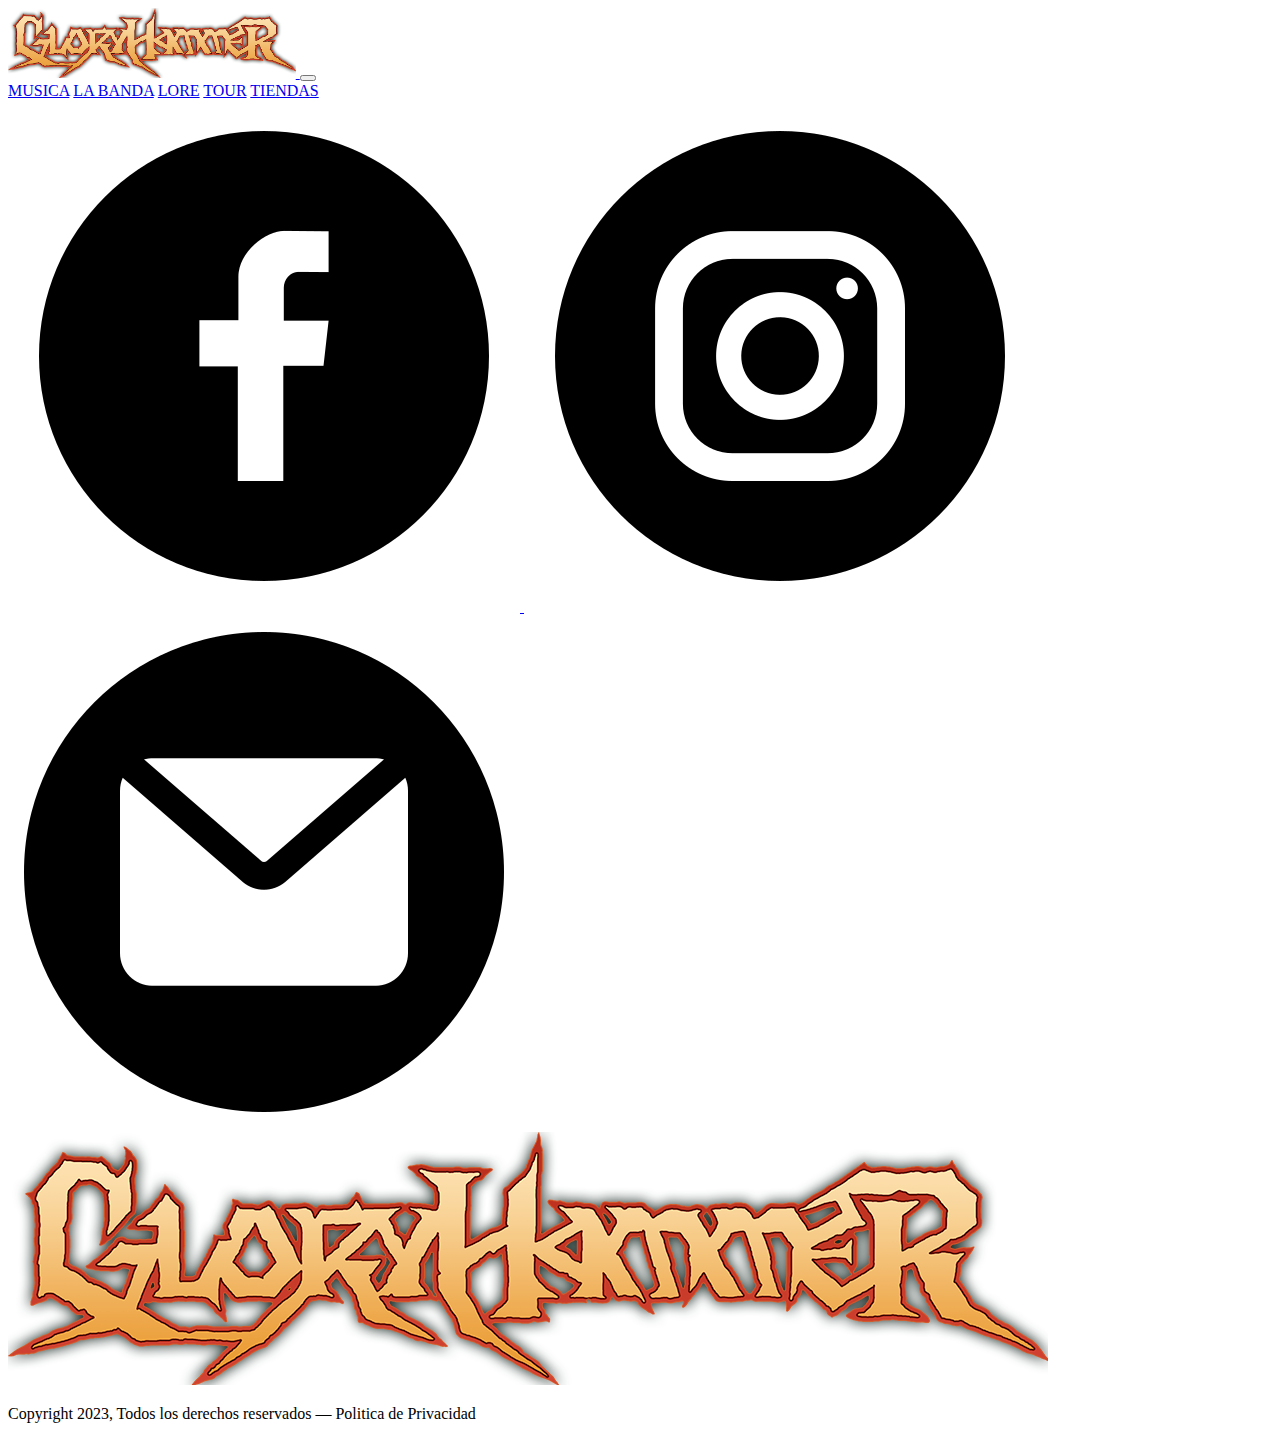
==== Index.html @ 84241aed "inicio" ====
<!DOCTYPE html>
<html lang="en">
<head>
  <meta charset="UTF-8">
  <meta name="viewport" content="width=device-width, initial-scale=1.0">
  <title>GloryhammerUnofficial Page 3</title>
  <link rel="stylesheet" href="https://fonts.googleapis.com/css?family=Bebas+Neue">
  <link href="https://cdn.jsdelivr.net/npm/bootstrap@5.2.3/dist/css/bootstrap.min.css" rel="stylesheet" integrity="sha384-rbsA2VBKQhggwzxH7pPCaAqO46MgnOM80zW1RWuH61DGLwZJEdK2Kadq2F9CUG65" crossorigin="anonymous">
  <link rel="stylesheet" href="https://fonts.googleapis.com/css?family=Audiowide">
  <link rel="stylesheet" href="style.css">
</head>
<body>
  <header class="color_gris">
    <div class="header__box"> 
     <nav class="navbar navbar-expand-lg letras_blancas">
        <div class="container-fluid">
            <a class="navbar-brand" href="#">
              <img with="425px" height="70" src="src\img\logo.png" alt="Gloryhammer Logo"/>
            </a>
            <button class="navbar-toggler" type="button" data-bs-toggle="collapse" data-bs-target="#navbarNavAltMarkup" aria-controls="navbarNavAltMarkup" aria-expanded="false" aria-label="Toggle navigation">
              <span class="navbar-toggler-icon"></span>
            </button>
          <div class="collapse navbar-collapse" id="navbarNavAltMarkup">
            <div class="navbar-nav">
              <a class="nav-link hover" href="pages/musica.html">MUSICA</a>
              <a class="nav-link disabled hover" href="#">LA BANDA</a>
              <a class="nav-link disabled hover" href="#">LORE</a>
              <a class="nav-link disabled hover" href="#">TOUR</a>
              <a class="nav-link hover" href="https://napalmrecords.com/deutsch/gloryhammer" target="_blank">TIENDAS</a>
            </div>
          </div>
        </div>
     </nav>
    </div>
  </header>
  <script src="https://cdn.jsdelivr.net/npm/bootstrap@5.2.3/dist/js/bootstrap.bundle.min.js" integrity="sha384-kenU1KFdBIe4zVF0s0G1M5b4hcpxyD9F7jL+jjXkk+Q2h455rYXK/7HAuoJl+0I4" crossorigin="anonymous"></script>
  



  <footer class="color_gris">
    <div class="container-fluid text-center">
      <div class="row">
        <div class="col-sm-12 col-md-3">
          <div class="redes">
            <a href="https://www.facebook.com/gloryhammer" target="_blank">
            <img class="redes_icono" src="src/img/facebook .png" alt="página de facebook">   
            </a>
            <a href="https://www.instagram.com/gloryhammerofficial/" target="_blank">
                <img class="redes_icono" src="src/img/instagram.png" alt="página de instagram">
            </a>
            <a href="mailto:BAND@GLORYHAMMER.COM" target="_blank">
                <img class="redes_icono" src="src/img/email.png" alt="Correo electrónico">
            </a>
          </div>
        </div>
        <div class="col-sm-12 col-md-6 ">
          <div class="foot2 letras_blancas">
            <img class="imagen_footer img-fluid" src="src\img\logo.png" alt="logoFooter">
            <div>
                <p>Copyright 2023, Todos los derechos reservados   —   Politica de Privacidad</p>
            </div>
          </div>
        </div>
      </div>
    </div>
  </footer>
</body>
</html>
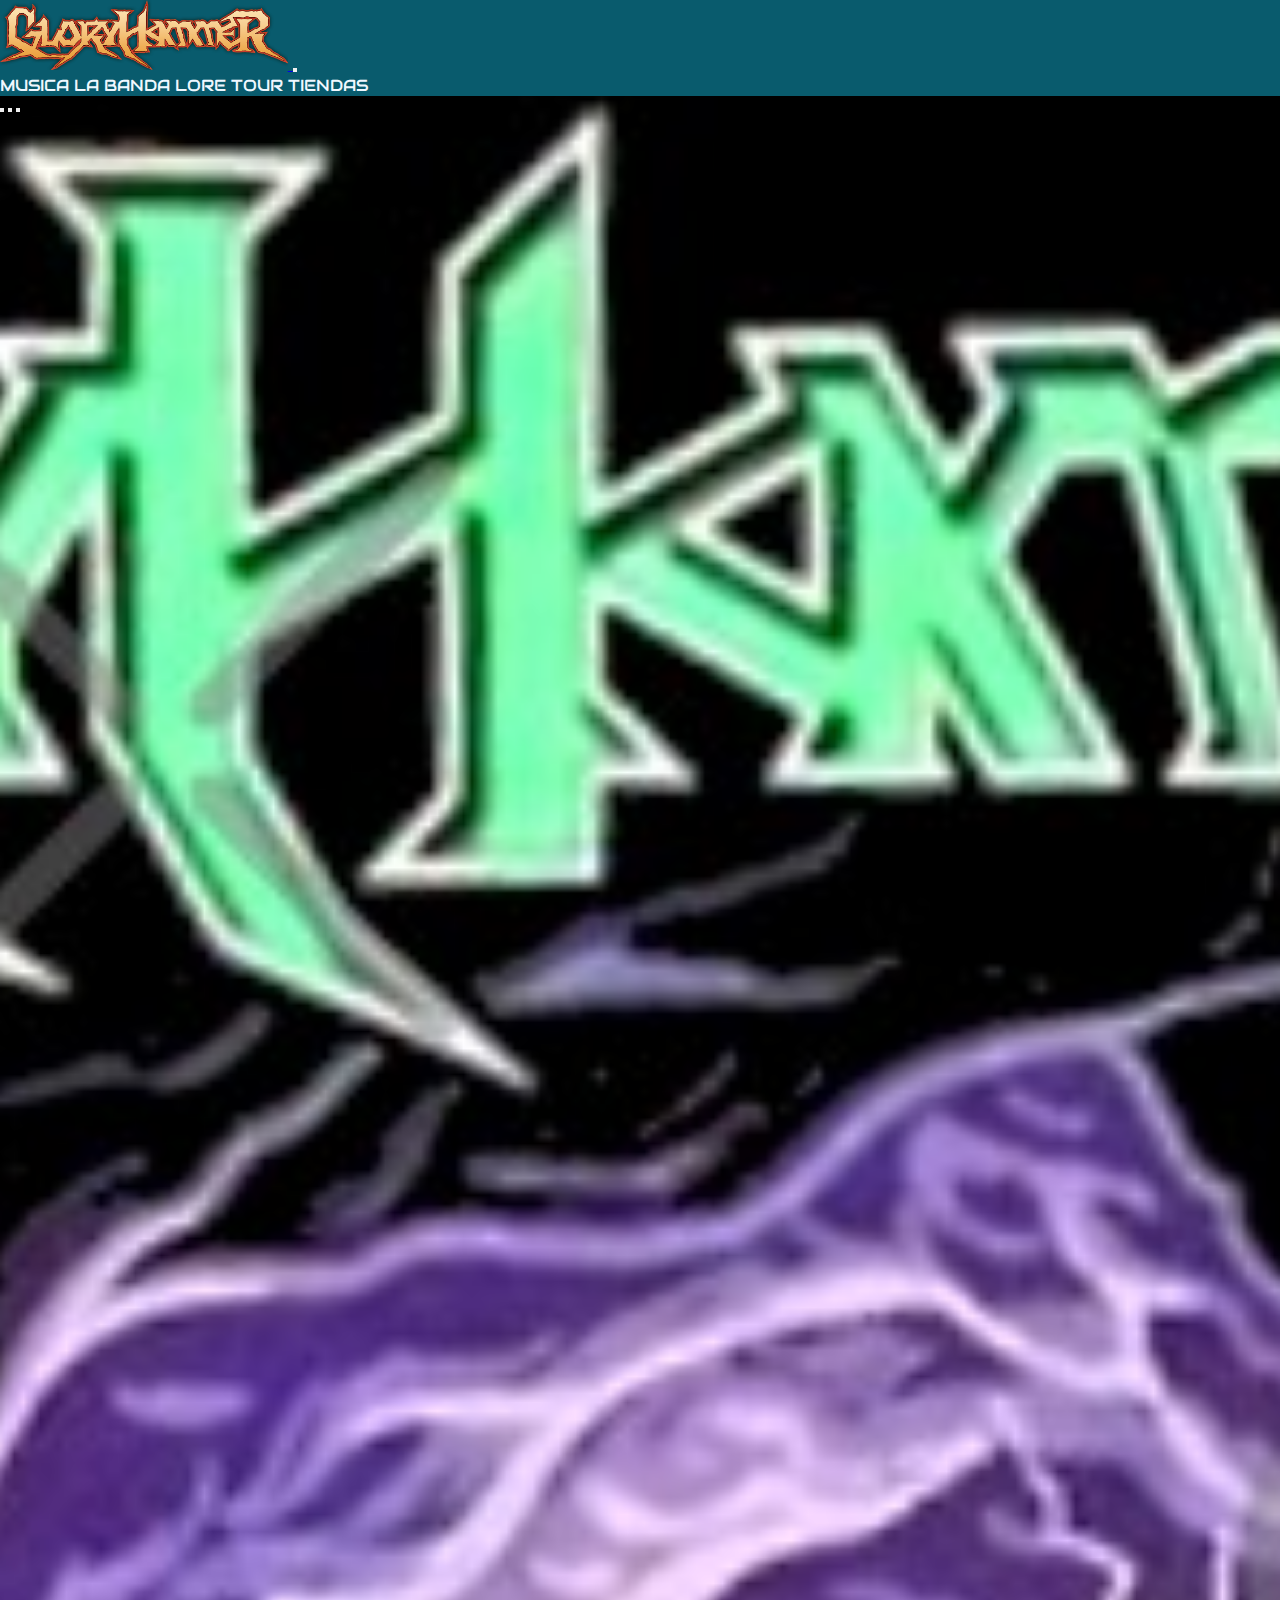
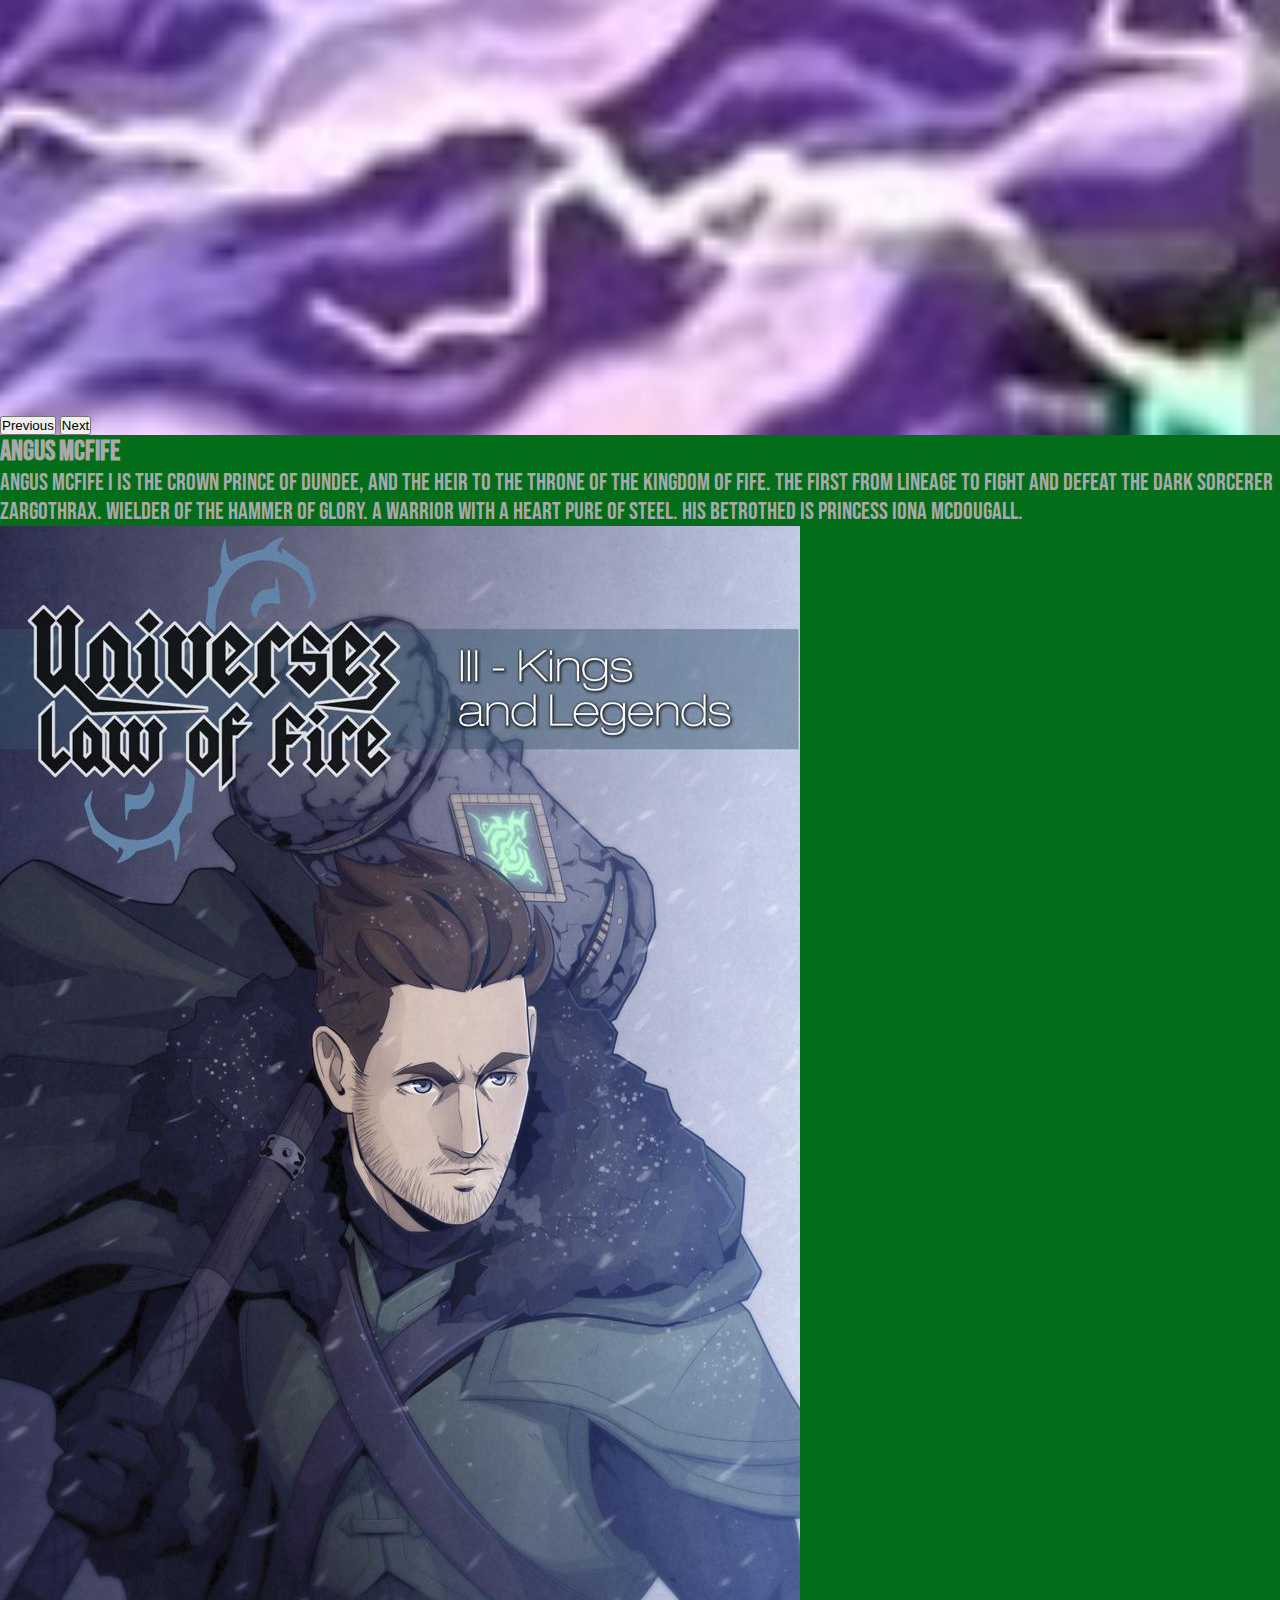
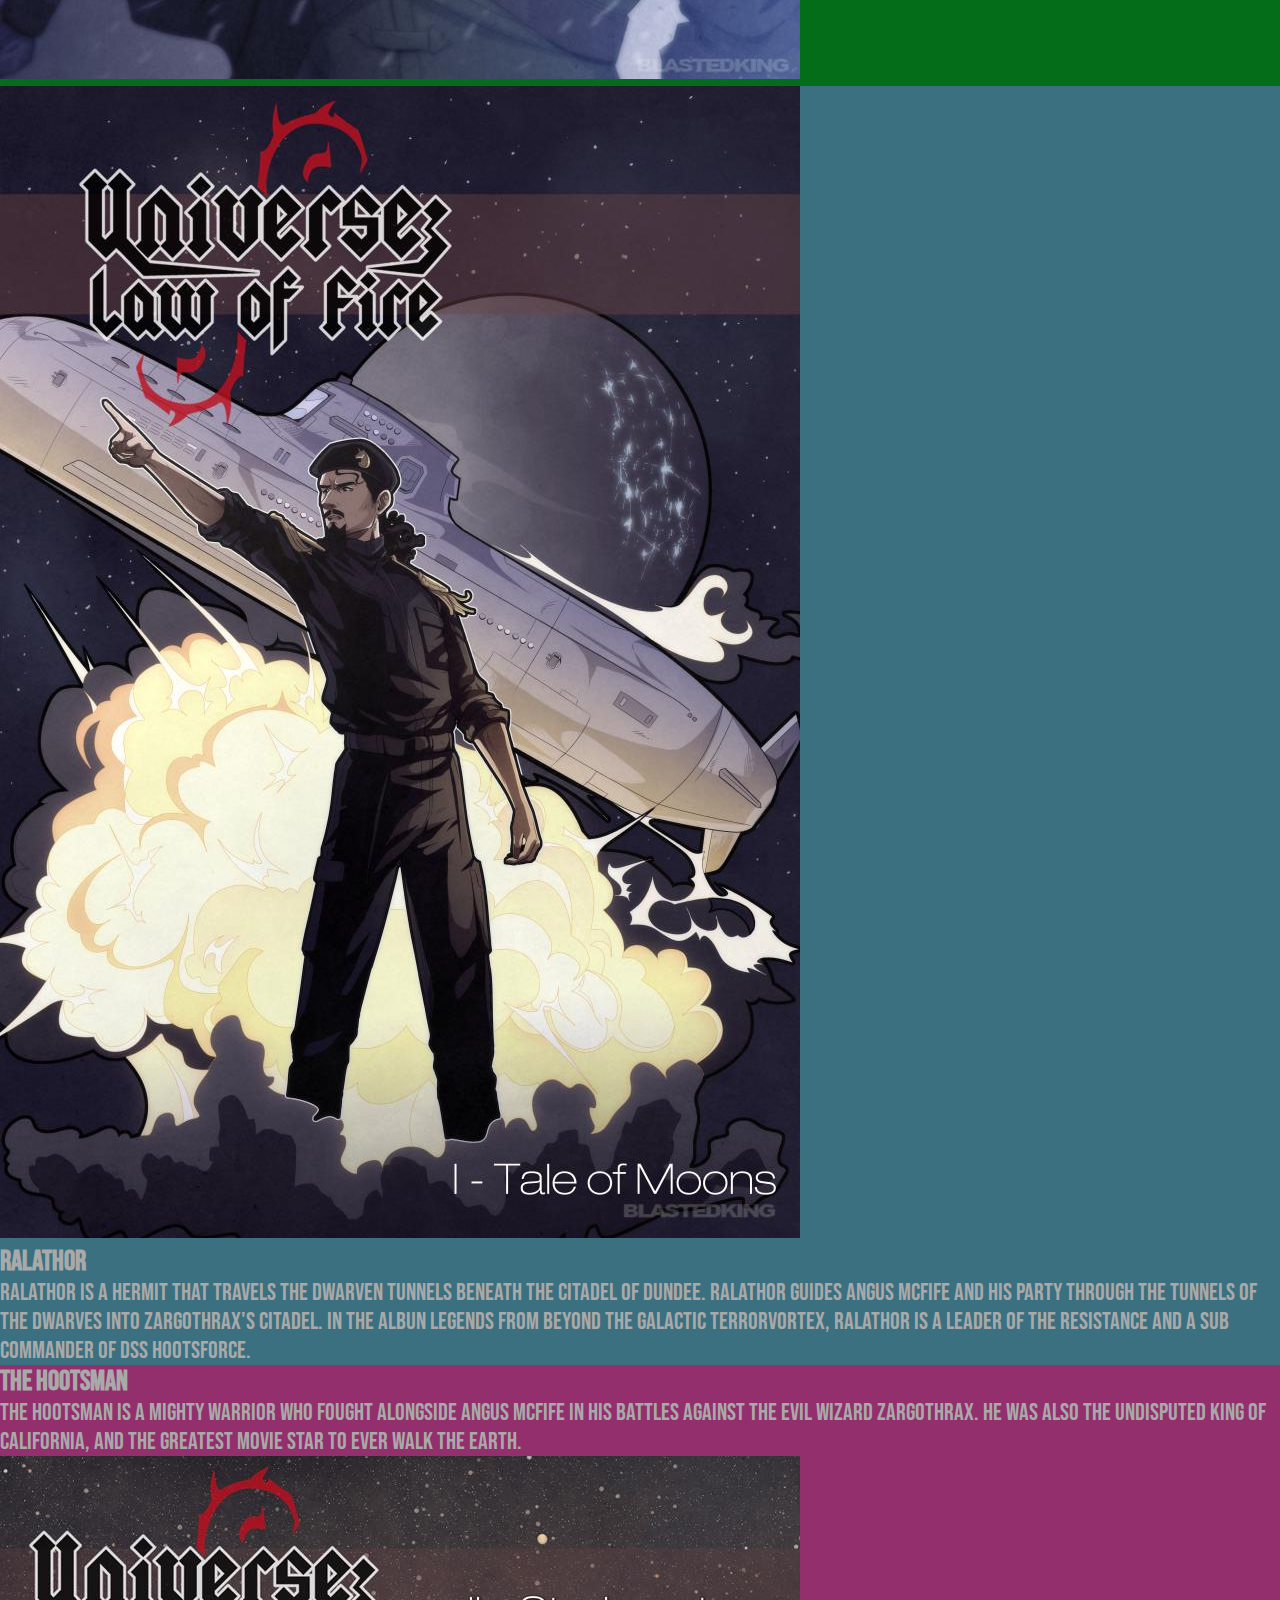
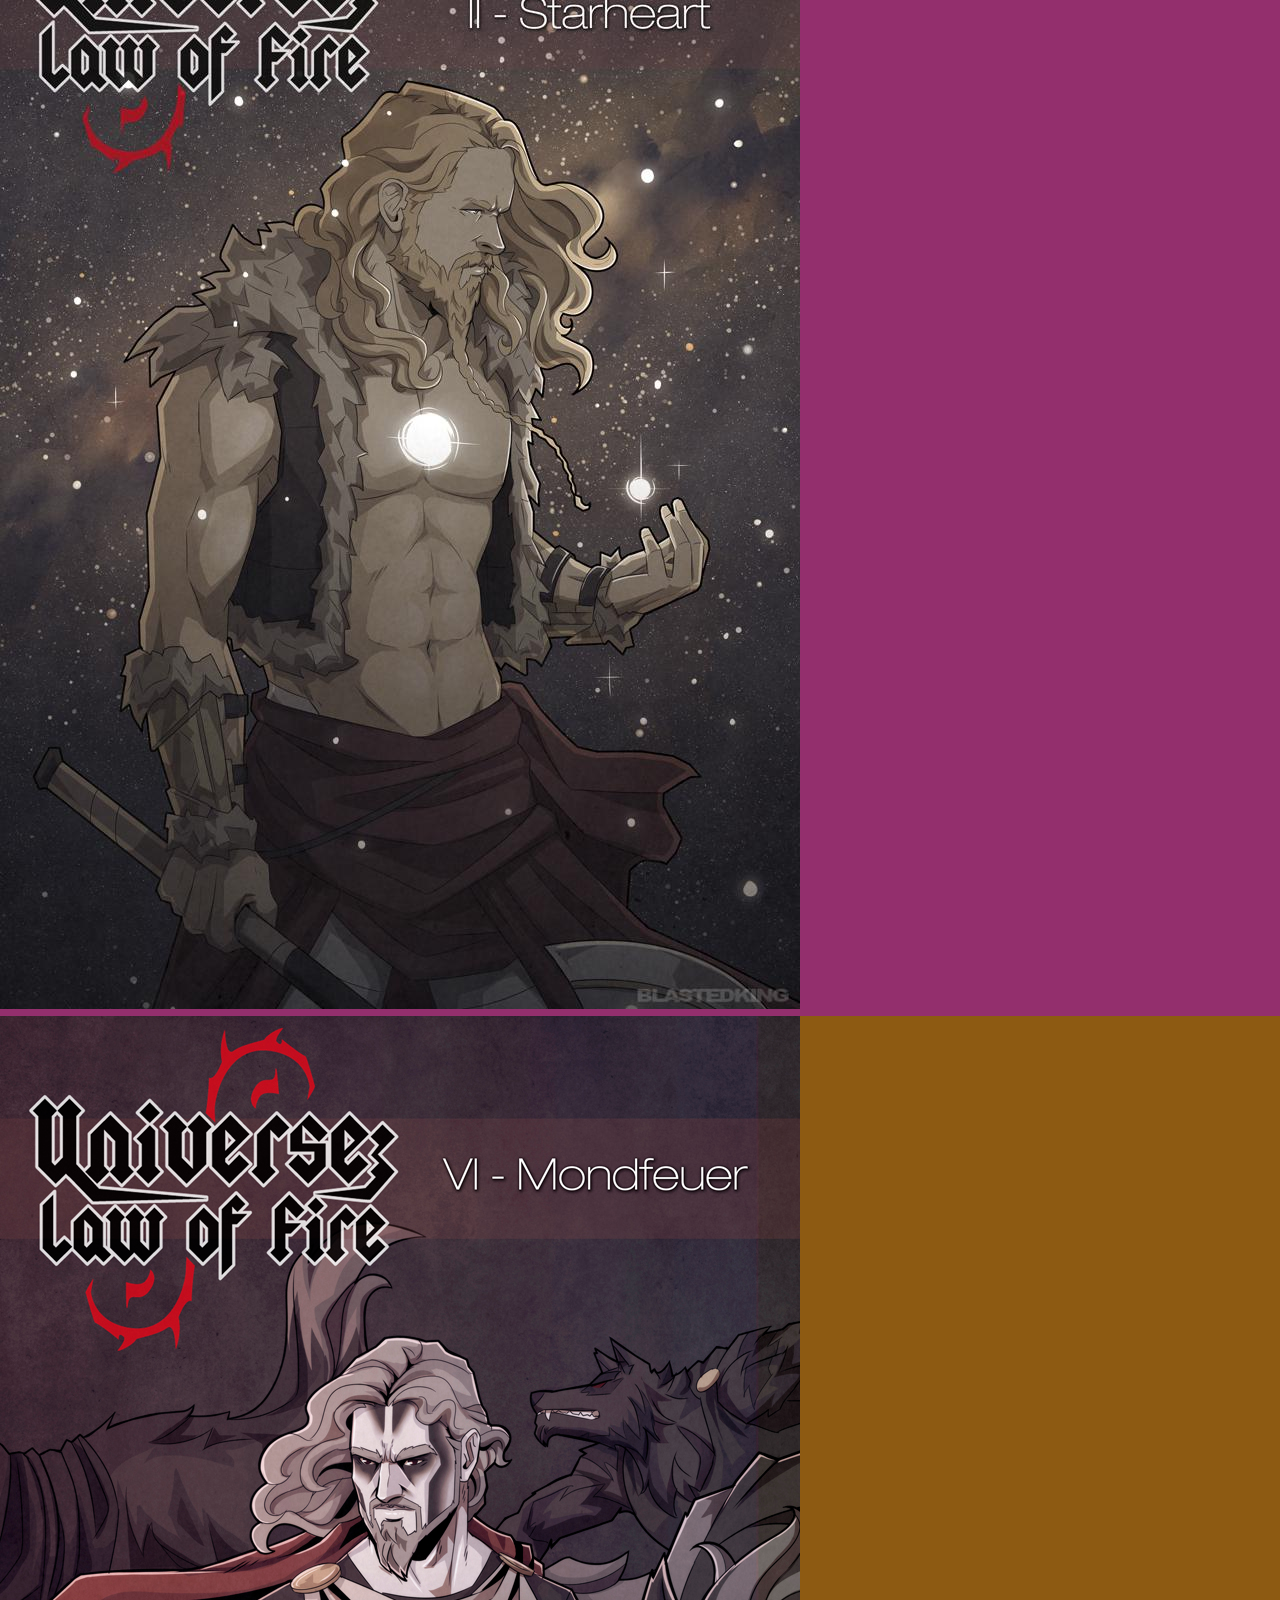
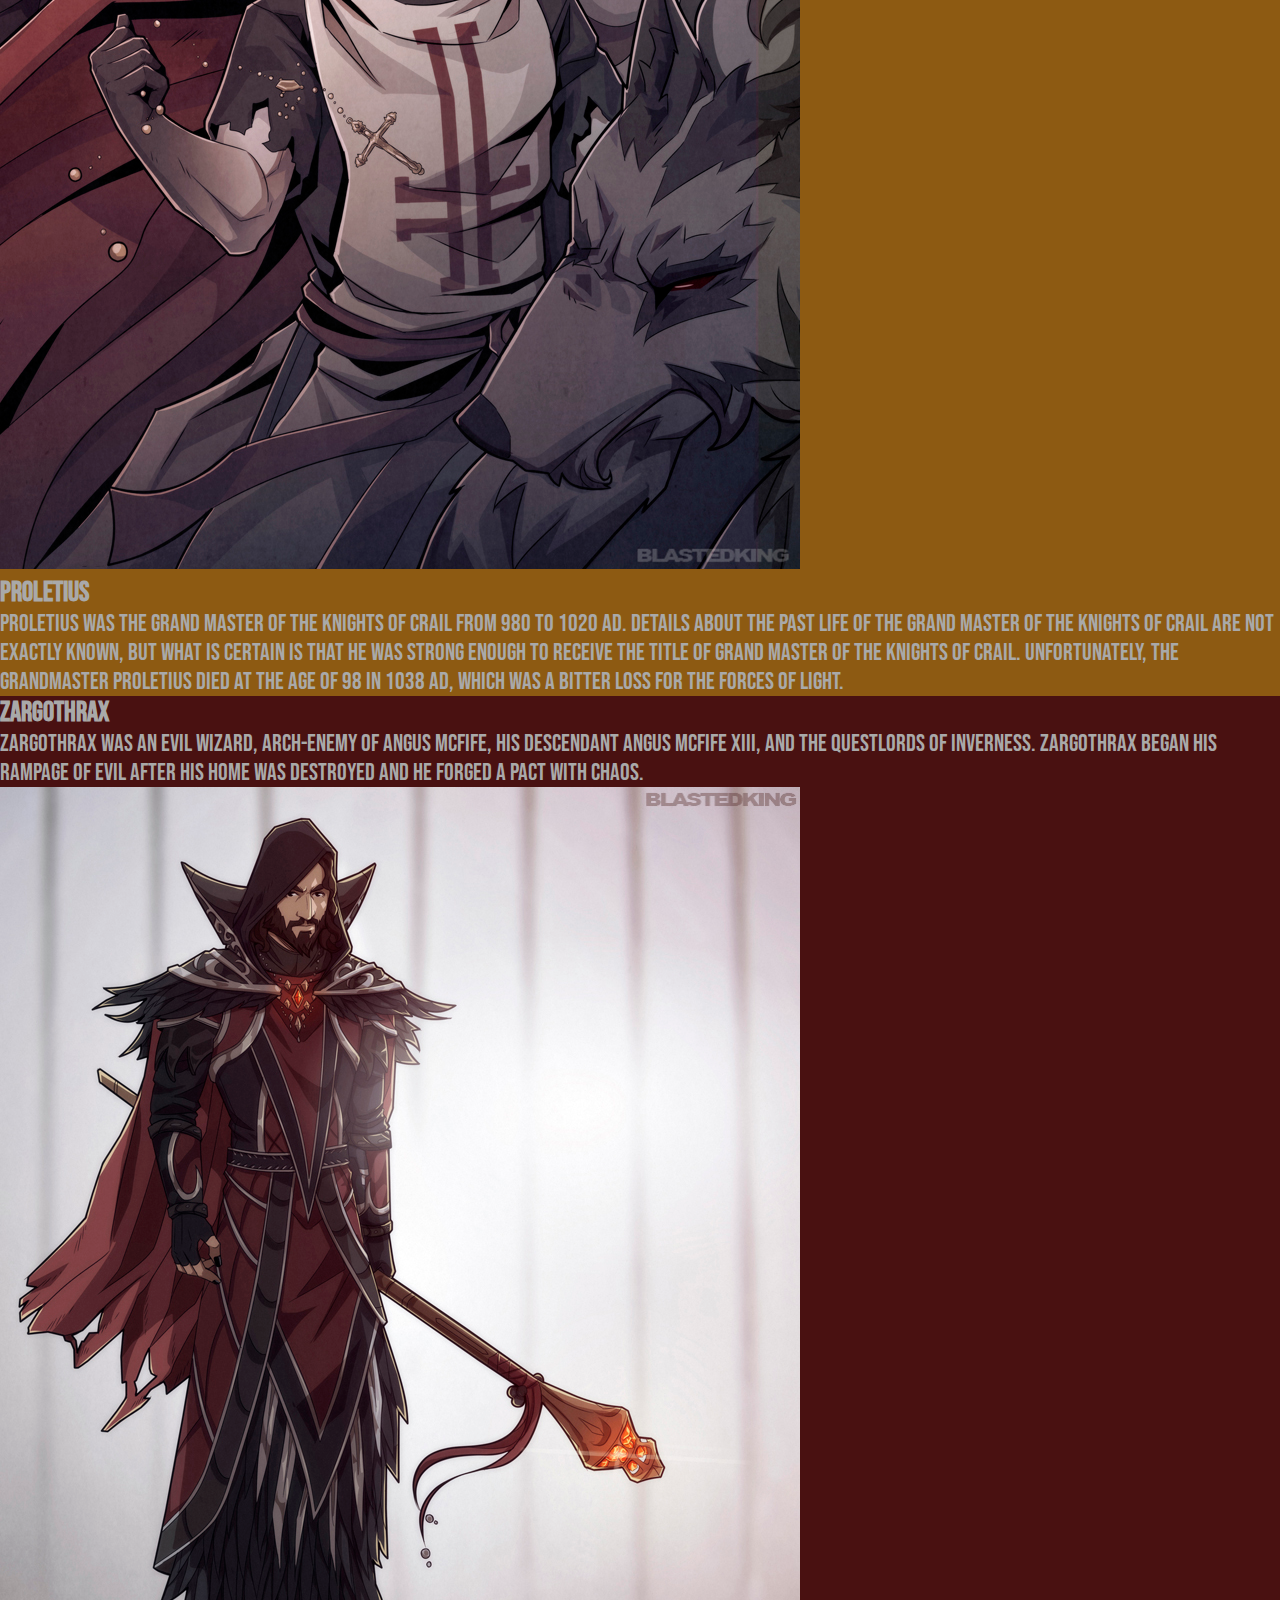
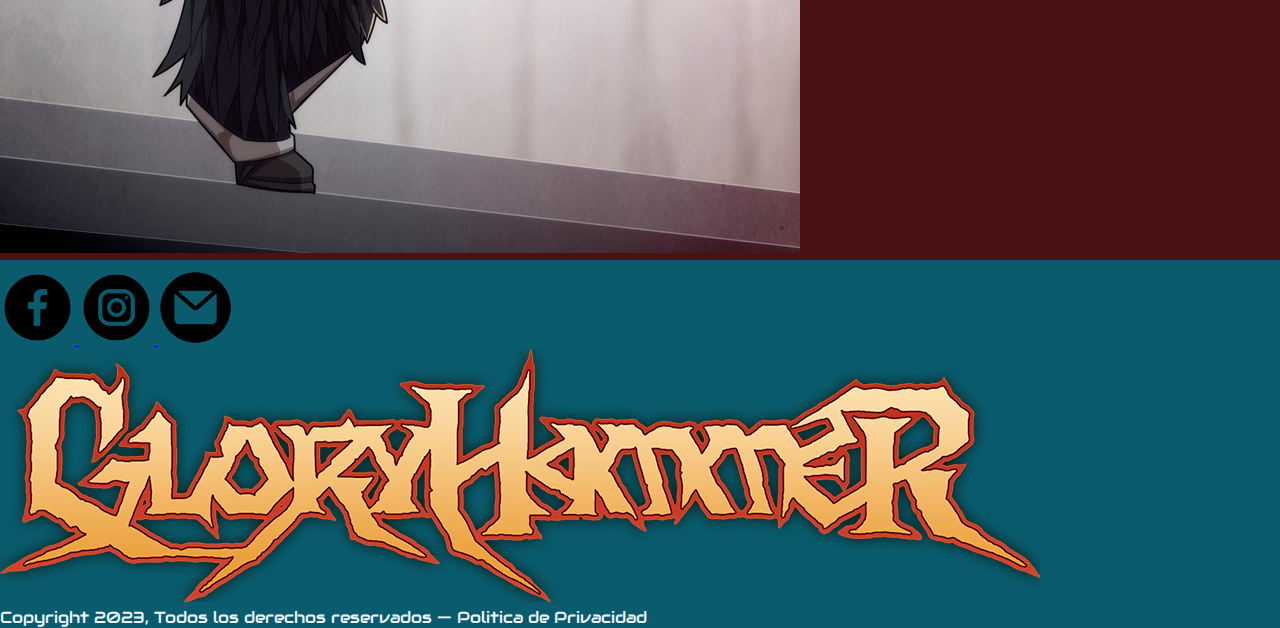
==== commit bd827932: "index finalizado" ====
--- a/Index.html
+++ b/Index.html
@@ -3,13 +3,14 @@
 <head>
   <meta charset="UTF-8">
   <meta name="viewport" content="width=device-width, initial-scale=1.0">
+  <link rel="shortcut icon" href="./src/img/favicon.png" type="image/x-icon">
   <title>GloryhammerUnofficial Page 3</title>
   <link rel="stylesheet" href="https://fonts.googleapis.com/css?family=Bebas+Neue">
   <link href="https://cdn.jsdelivr.net/npm/bootstrap@5.2.3/dist/css/bootstrap.min.css" rel="stylesheet" integrity="sha384-rbsA2VBKQhggwzxH7pPCaAqO46MgnOM80zW1RWuH61DGLwZJEdK2Kadq2F9CUG65" crossorigin="anonymous">
   <link rel="stylesheet" href="https://fonts.googleapis.com/css?family=Audiowide">
-  <link rel="stylesheet" href="style.css">
+  <link rel="stylesheet" href="./style.css">
 </head>
-<body>
+<body class="index__bg">
   <header class="color_gris">
     <div class="header__box"> 
      <nav class="navbar navbar-expand-lg letras_blancas">
@@ -36,6 +37,136 @@
   <script src="https://cdn.jsdelivr.net/npm/bootstrap@5.2.3/dist/js/bootstrap.bundle.min.js" integrity="sha384-kenU1KFdBIe4zVF0s0G1M5b4hcpxyD9F7jL+jjXkk+Q2h455rYXK/7HAuoJl+0I4" crossorigin="anonymous"></script>
   
 
+  <div class="container text-center">
+    <div class="row">
+      <div class="col">
+        <div id="carouselExampleIndicators" class="carousel slide h-100" data-bs-ride="false">
+          <div class="carousel-indicators">
+            <button type="button" data-bs-target="#carouselExampleIndicators" data-bs-slide-to="0" class="active" aria-current="true" aria-label="Slide 1"></button>
+            <button type="button" data-bs-target="#carouselExampleIndicators" data-bs-slide-to="1" aria-label="Slide 2"></button>
+            <button type="button" data-bs-target="#carouselExampleIndicators" data-bs-slide-to="2" aria-label="Slide 3"></button>
+          </div>
+          <div class="carousel-inner">
+            <div class="carousel-item active">
+              <div class="ratio ratio-16x9">
+                <iframe width="1120" height="630" src="https://www.youtube.com/embed/-O5TxWQkfr0?start=6" title="YouTube video player" frameborder="0" allow="accelerometer; autoplay; clipboard-write; encrypted-media; gyroscope; picture-in-picture; web-share" allowfullscreen></iframe> 
+              </div>
+            </div>
+            <div class="carousel-item">
+              <div class="ratio ratio-16x9">
+                <iframe width="1120" height="630" src="https://www.youtube.com/embed/BkUAzcja74Y?start=6" title="YouTube video player" frameborder="0" allow="accelerometer; autoplay; clipboard-write; encrypted-media; gyroscope; picture-in-picture; web-share" allowfullscreen></iframe>
+              </div>
+            </div>
+            <div class="carousel-item">
+              <div class="ratio ratio-16x9">
+                <iframe width="1120" height="630" src="https://www.youtube.com/embed/VTW30Q4B3Go?start=6" title="YouTube video player" frameborder="0" allow="accelerometer; autoplay; clipboard-write; encrypted-media; gyroscope; picture-in-picture; web-share" allowfullscreen></iframe>
+              </div>
+            </div>
+          </div>
+          <button class="carousel-control-prev" type="button" data-bs-target="#carouselExampleIndicators" data-bs-slide="prev">
+            <span class="carousel-control-prev-icon" aria-hidden="true"></span>
+            <span class="visually-hidden">Previous</span>
+          </button>
+          <button class="carousel-control-next" type="button" data-bs-target="#carouselExampleIndicators" data-bs-slide="next">
+            <span class="carousel-control-next-icon" aria-hidden="true"></span>
+            <span class="visually-hidden">Next</span>
+          </button>
+        </div>
+      </div>
+    </div>
+  </div>
+
+
+  <div class="container text-center mt-2 mb-2 descripciones">
+    <!-- angus -->
+    <div class="row pj__angus p-3">
+      <div class="col">
+        <h3>
+          Angus McFife
+        </h3>
+        <p>
+          Angus McFife I is the Crown Prince of Dundee,
+          and the heir to the throne of the Kingdom of Fife.
+          The first from lineage to fight and defeat the dark sorcerer Zargothrax.
+          Wielder of the Hammer of Glory. A warrior with a heart pure of steel.
+          His betrothed is princess Iona McDougall.
+        </p>
+      </div>
+      <div class="col-sm-12 col-lg-6 ">
+        <img class="w-50 h-100 p-3" src="src\img\agnus.jpg" alt="agnus mcfife">
+      </div>
+    </div>
+    <!-- ralathor -->
+    <div class="row pj__ralathor p-3 ">
+      <div class="col-sm-12 col-lg-6">
+        <img class="w-50 h-100 p-3" src="src\img\ralathor.jpg" alt="Ralathor">
+      </div>
+      <div class="col">
+        <h3>
+          Ralathor
+        </h3>
+        <p>
+            Ralathor is a hermit that travels the dwarven tunnels beneath the Citadel of Dundee.
+            Ralathor guides Angus McFife and his party through the tunnels of 
+            the Dwarves into Zargothrax's Citadel. In the albun Legends from Beyond the Galactic Terrorvortex, 
+            Ralathor is a leader of the resistance and a Sub Commander of DSS Hootsforce.
+        </p>
+      </div>
+    </div>
+    <!-- hootsman -->
+    <div class="row pj__hootsman p-3">
+      <div class="col ">
+        <h3>
+          The Hootsman
+        </h3>
+        <p>
+          The Hootsman is a mighty warrior who fought alongside Angus McFife
+          in his battles against the evil wizard Zargothrax.
+          He was also the undisputed King of California, 
+          and the greatest movie star to ever walk the Earth.
+        </p>
+      </div>
+      <div class="col-sm-12 col-lg-6">
+        <img class="w-50 h-100 p-3" src="src\img\hootsman.jpg" alt="holywood hootman">
+      </div>
+    </div>
+    <!-- proletius -->
+    <div class="row pj__proletius p-3 ">
+      <div class="col-sm-12 col-lg-6">
+        <img class="w-50 h-100 p-3" src="src\img\proletius.jpg" alt="Proletius">
+      </div>
+      <div class="col">
+        <h3>
+          Proletius
+        </h3>
+          <p>
+            Proletius was the Grand Master of the Knights of Crail from 980 to 1020 AD.
+            Details about the past life of the Grand master of the knights of Crail are not exactly known,
+            but what is certain is that he was strong enough to receive the title of Grand master of the
+            Knights of Crail. Unfortunately, the grandmaster Proletius died at the age of 98 in 1038 AD,
+            which was a bitter loss for the forces of light.
+          </p>
+      </div>
+    </div>
+    <!-- zargothrax -->
+    <div class="row pj__zargothrax p-3">
+      <div class="col ">
+        <h3>
+          Zargothrax
+        </h3>
+        <p>
+          Zargothrax was an Evil wizard, arch-enemy of Angus Mcfife,
+          his descendant Angus Mcfife XIII, and the Questlords of Inverness.
+          Zargothrax began his rampage of evil after his home
+          was destroyed and he forged a pact with chaos.
+        </p>
+      </div>
+      <div class="col-sm-12 col-lg-6 p-3">
+        <img class="w-50 h-100" src="src\img\zargothrax.jpg" alt="holywood hootman">
+      </div>
+    </div>
+    
+  </div>
 
 
   <footer class="color_gris">
--- a/style.css
+++ b/style.css
@@ -0,0 +1,62 @@
+.pj__angus {
+  background-color: #036D19;
+}
+
+.pj__ralathor {
+  background-color: #3B7080;
+}
+
+.pj__hootsman {
+  background-color: #932F6D;
+}
+
+.pj__proletius {
+  background-color: #8d5a12;
+}
+
+.pj__zargothrax {
+  background-color: #491111;
+}
+
+* {
+  padding: 0;
+  margin: 0;
+}
+
+.index__bg {
+  background-image: url("./src/img/background__index.jpg");
+  background-repeat: no-repeat;
+  background-position: center;
+  background-size: cover;
+}
+
+.nav-link {
+  text-decoration: none;
+  color: #f0f8ff;
+}
+.nav-link:hover {
+  background-color: #f0f8ff;
+  color: #000000;
+}
+
+.color_gris {
+  background-color: #095b6d;
+}
+
+.letras_blancas {
+  font-family: "Audiowide", Arial;
+  color: #f0f8ff;
+}
+
+.descripciones {
+  font-family: "Bebas Neue", Arial;
+  font-size: x-large;
+  place-items: center;
+  color: darkgrey;
+}
+
+.redes_icono {
+  width: 75px;
+  height: 75px;
+  margin-top: 10px;
+}/*# sourceMappingURL=style.css.map */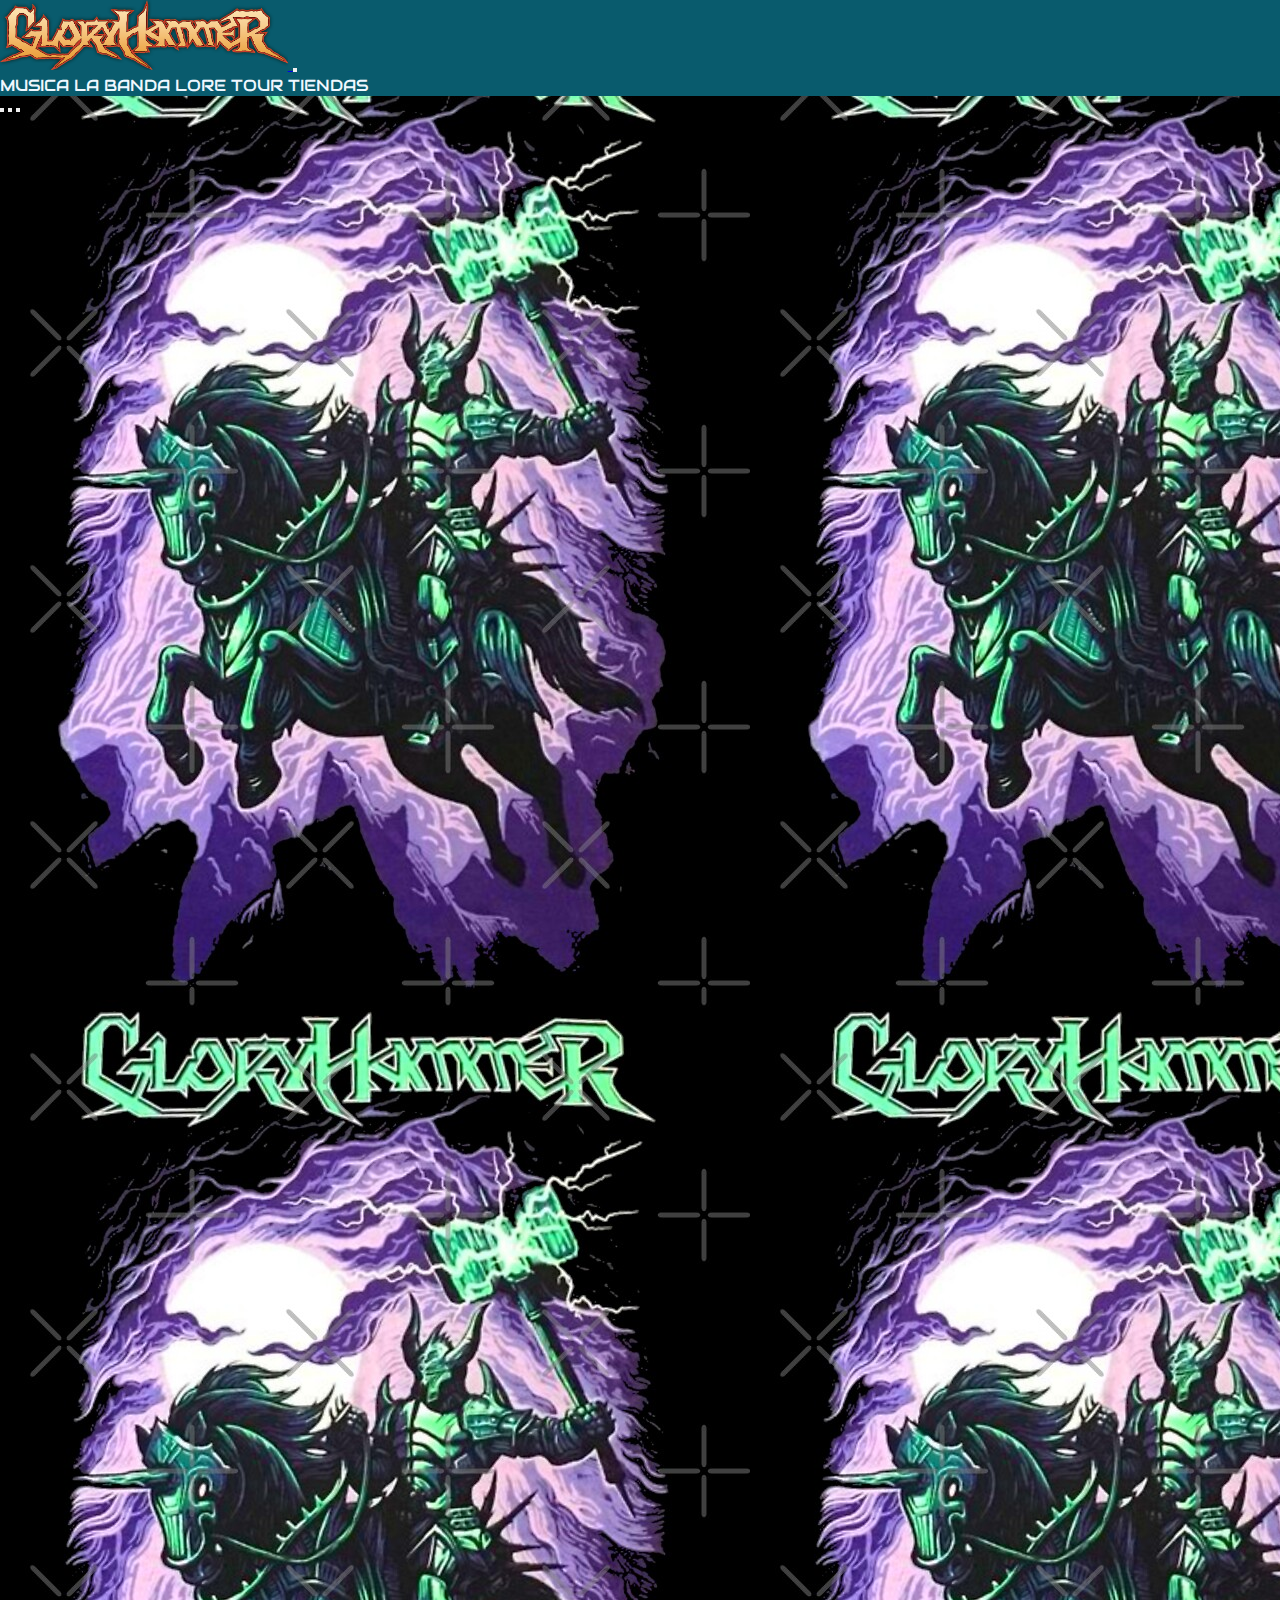
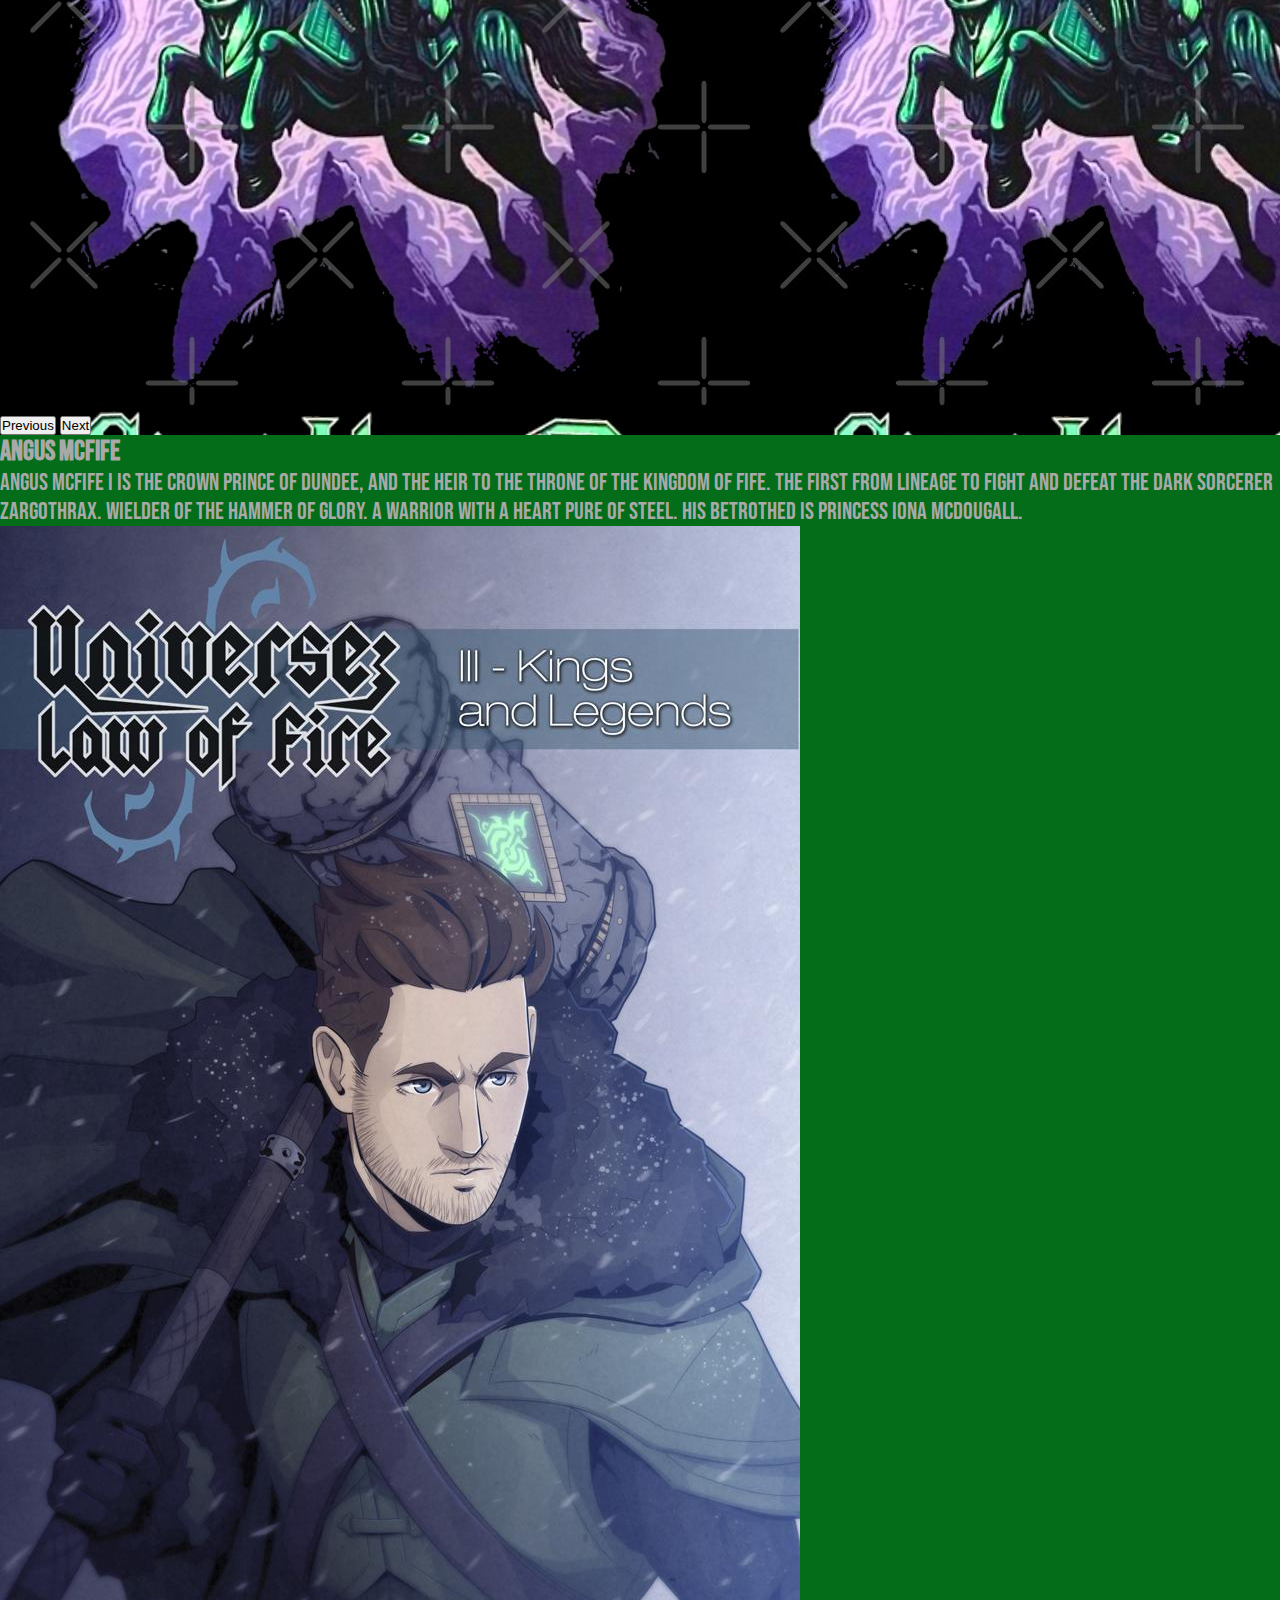
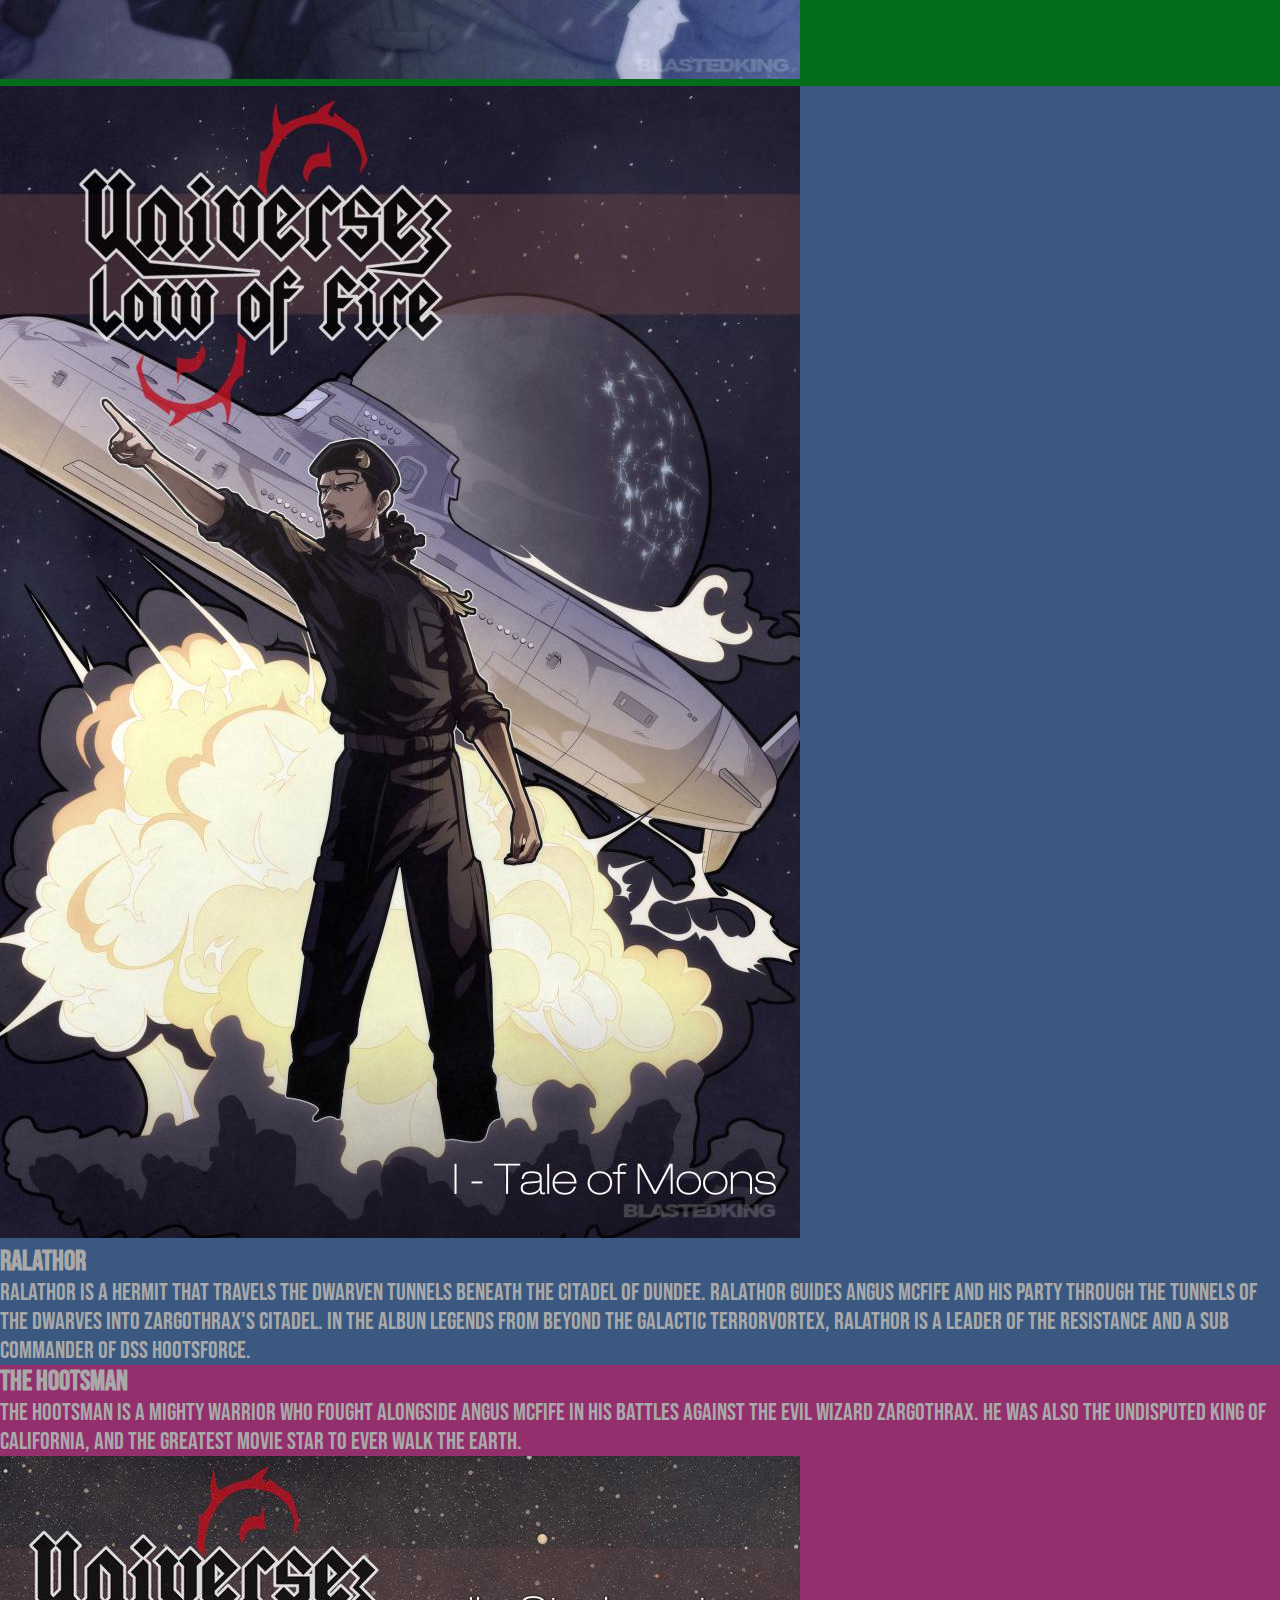
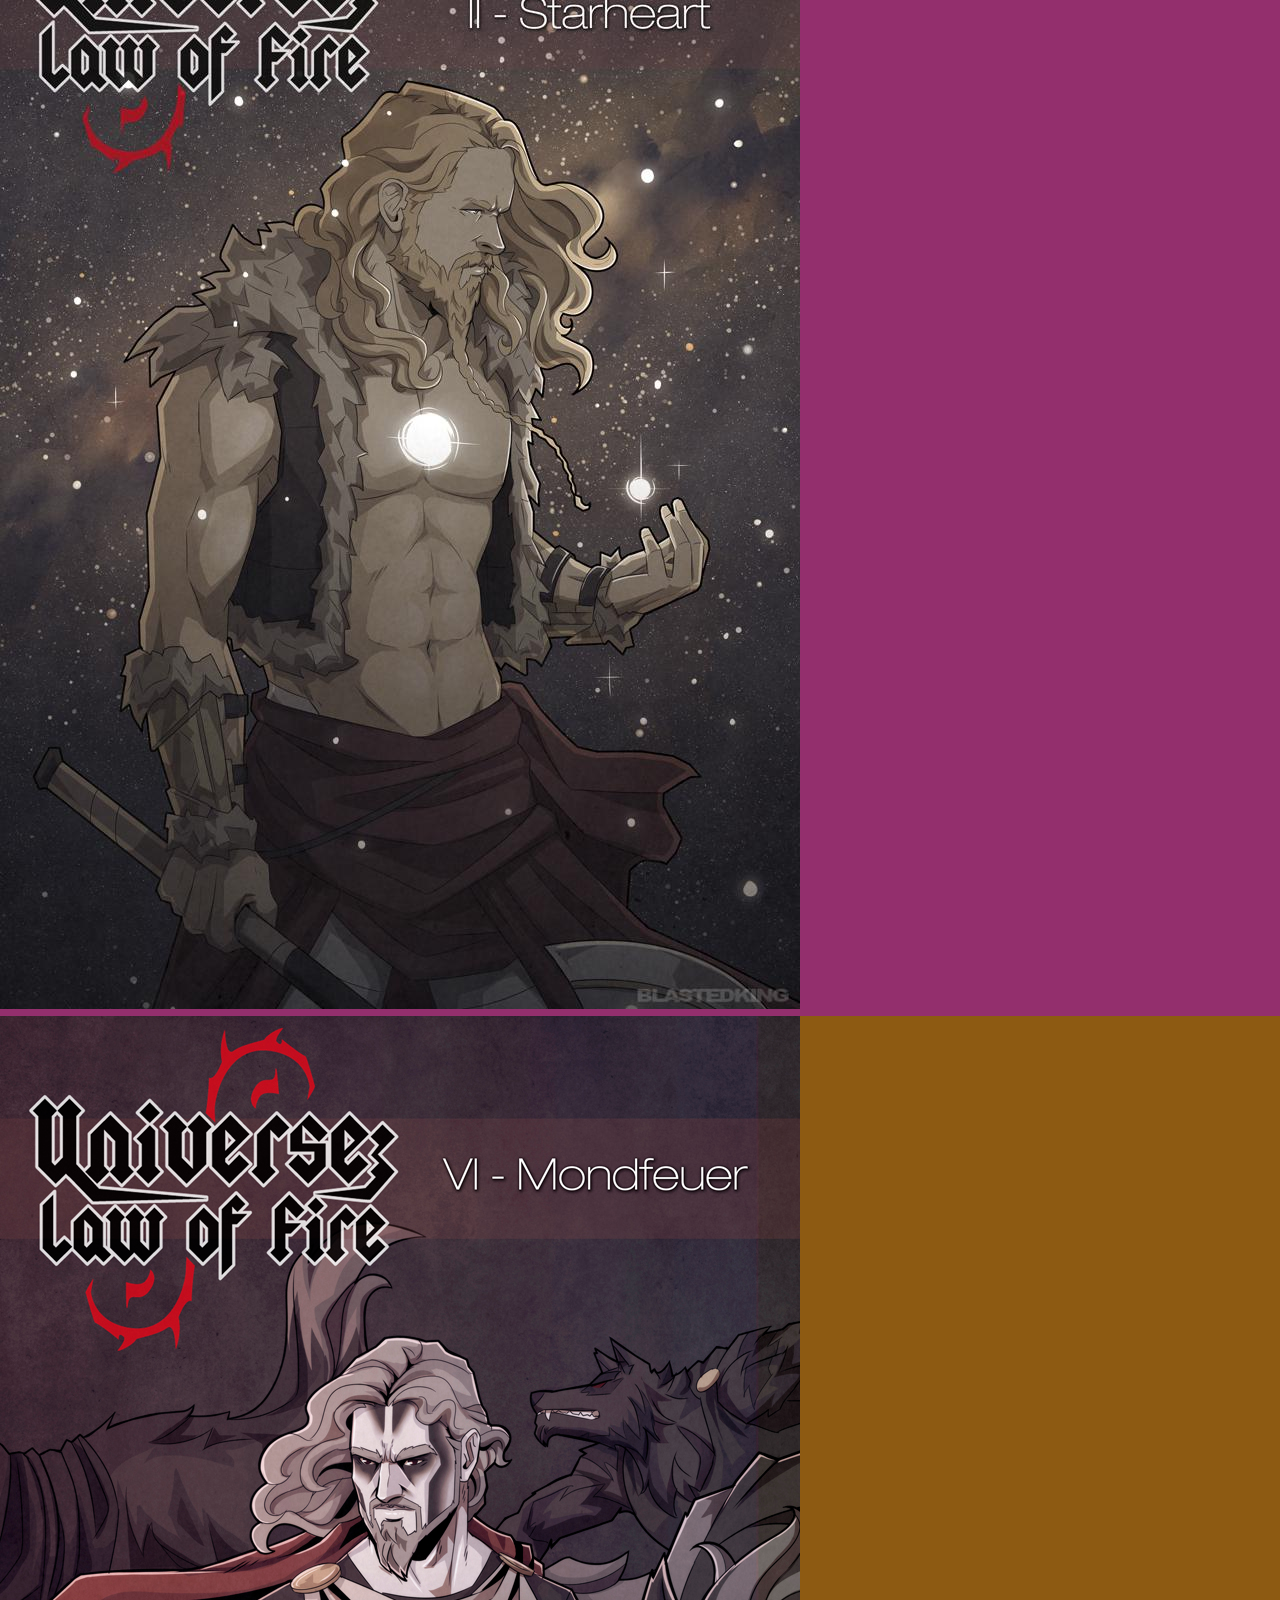
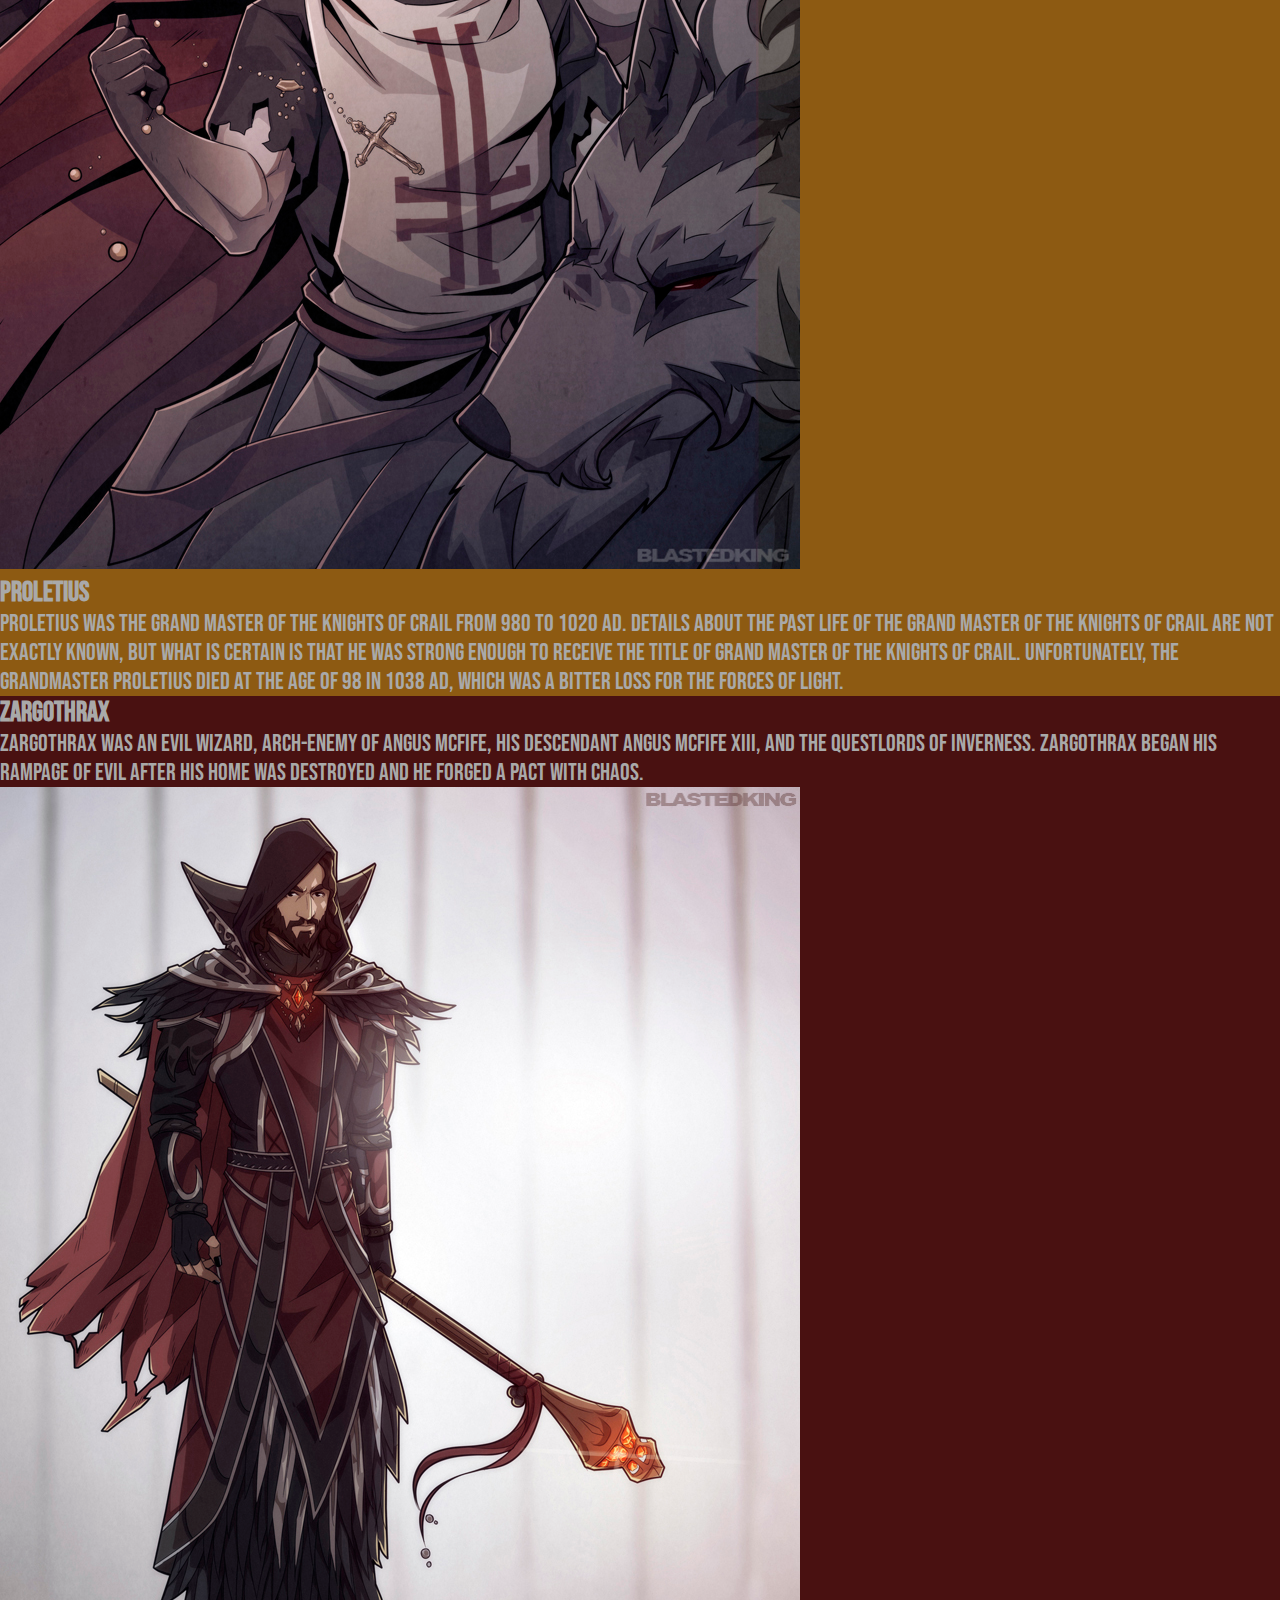
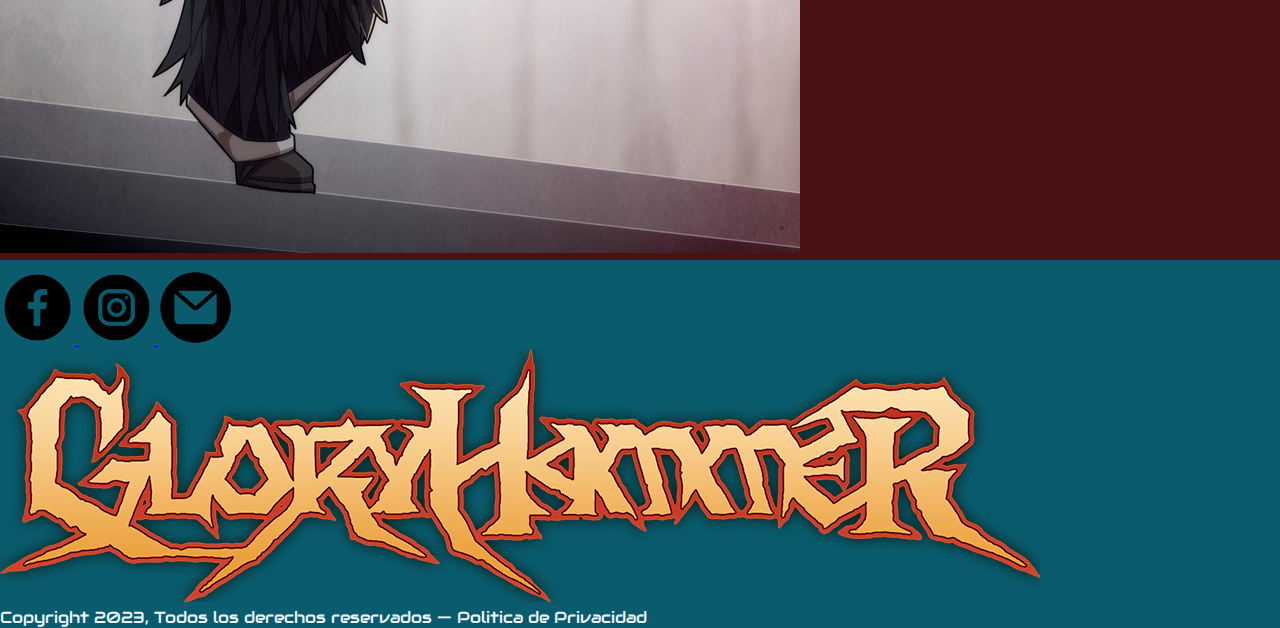
==== commit 4f0a455c: "Finalizado apartado de musica" ====
--- a/Index.html
+++ b/Index.html
@@ -10,7 +10,7 @@
   <link rel="stylesheet" href="https://fonts.googleapis.com/css?family=Audiowide">
   <link rel="stylesheet" href="./style.css">
 </head>
-<body class="index__bg">
+<body class="bg__index">
   <header class="color_gris">
     <div class="header__box"> 
      <nav class="navbar navbar-expand-lg letras_blancas">
--- a/style.css
+++ b/style.css
@@ -3,7 +3,7 @@
 }
 
 .pj__ralathor {
-  background-color: #3B7080;
+  background-color: #3b5980;
 }
 
 .pj__hootsman {
@@ -23,11 +23,17 @@
   margin: 0;
 }
 
-.index__bg {
-  background-image: url("./src/img/background__index.jpg");
+.bg {
   background-repeat: no-repeat;
   background-position: center;
   background-size: cover;
+}
+.bg__index {
+  background-image: url("./src/img/background__index.jpg");
+}
+.bg__music {
+  background-image: url("./src/img/background__music.jpg");
+  background-attachment: fixed;
 }
 
 .nav-link {
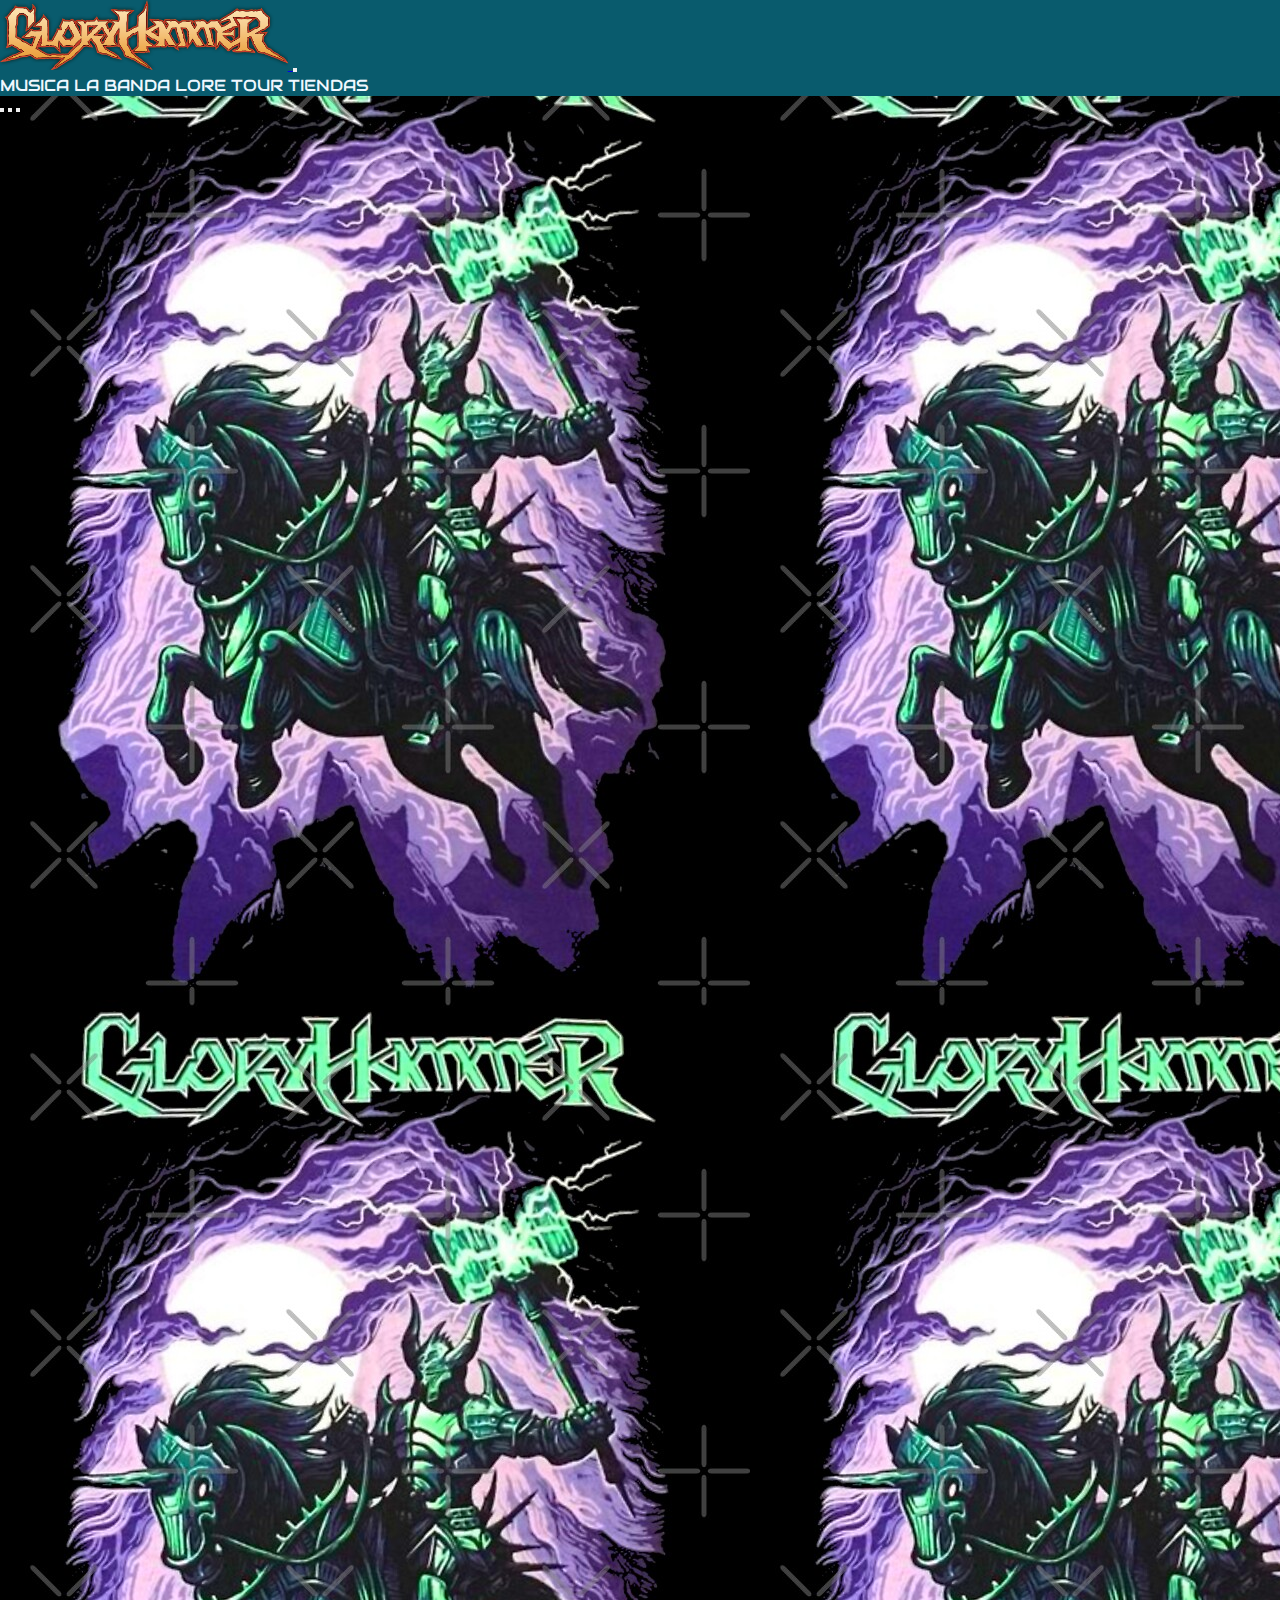
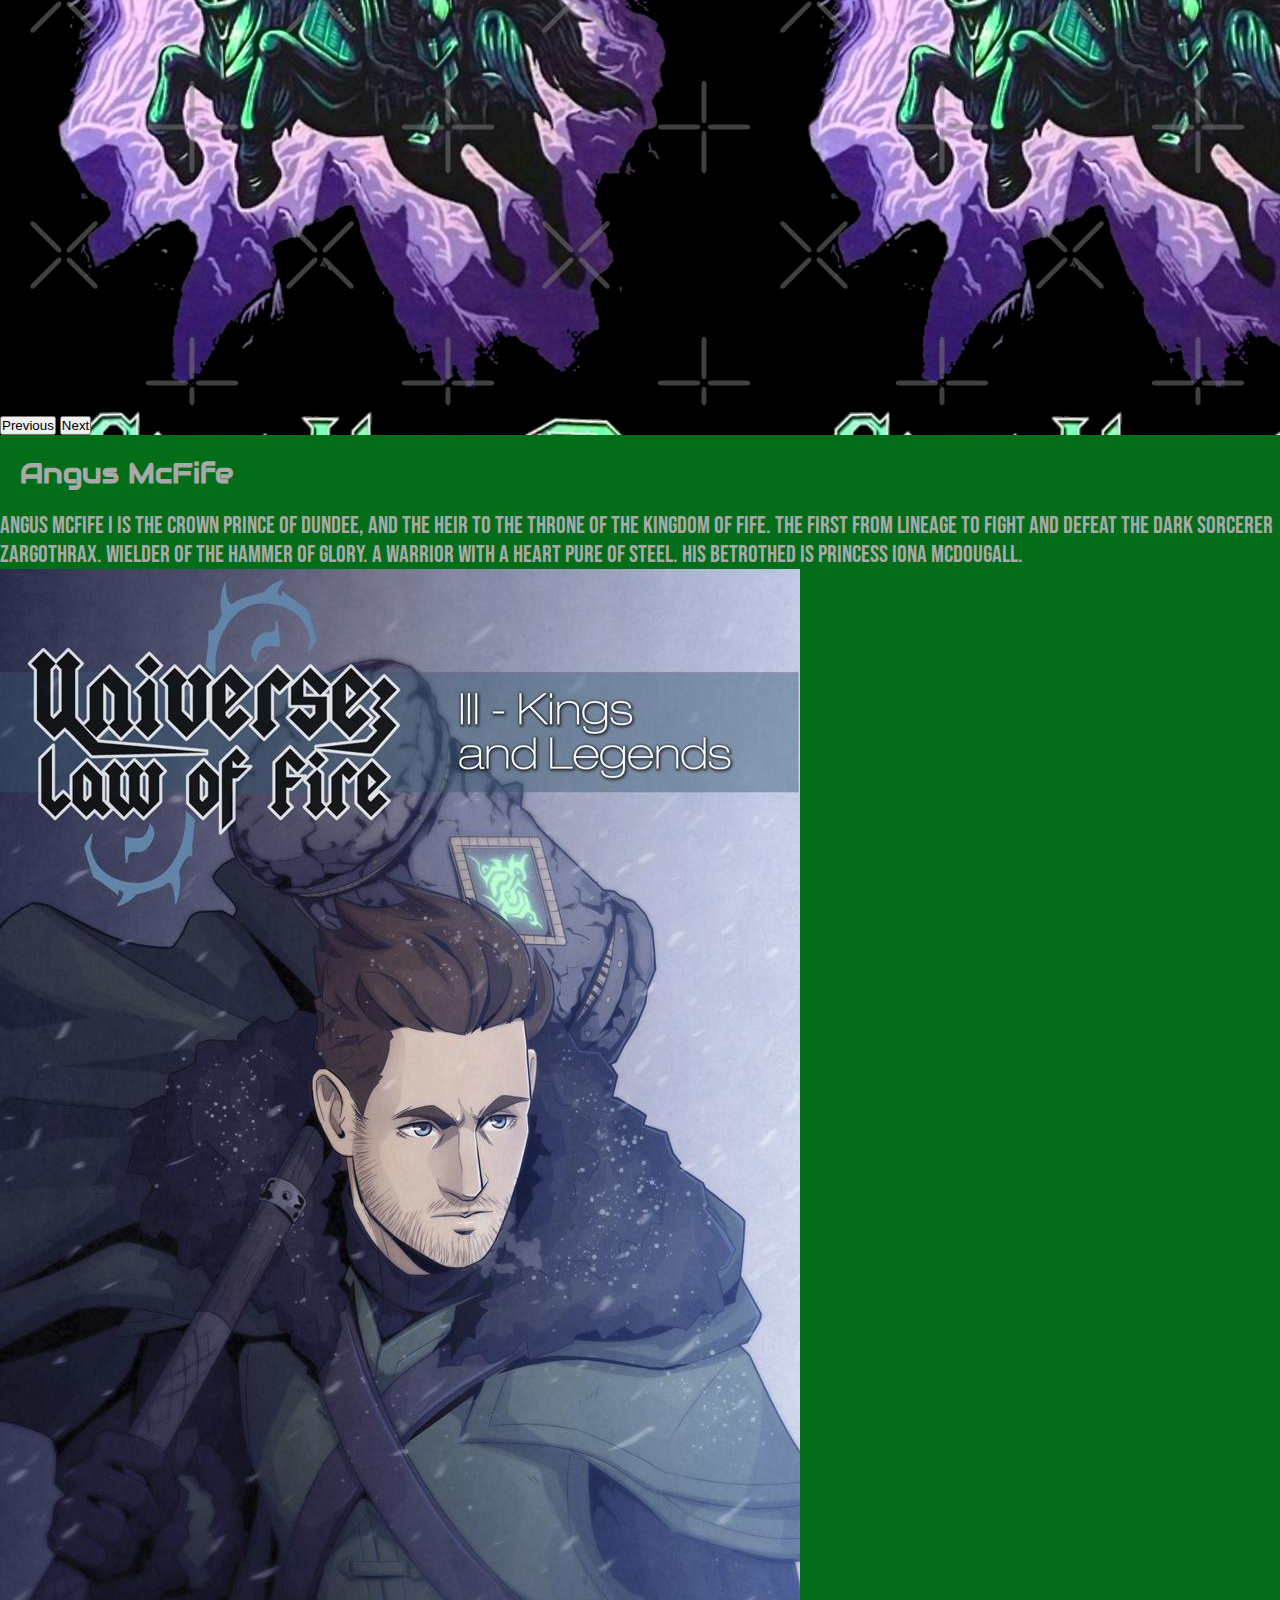
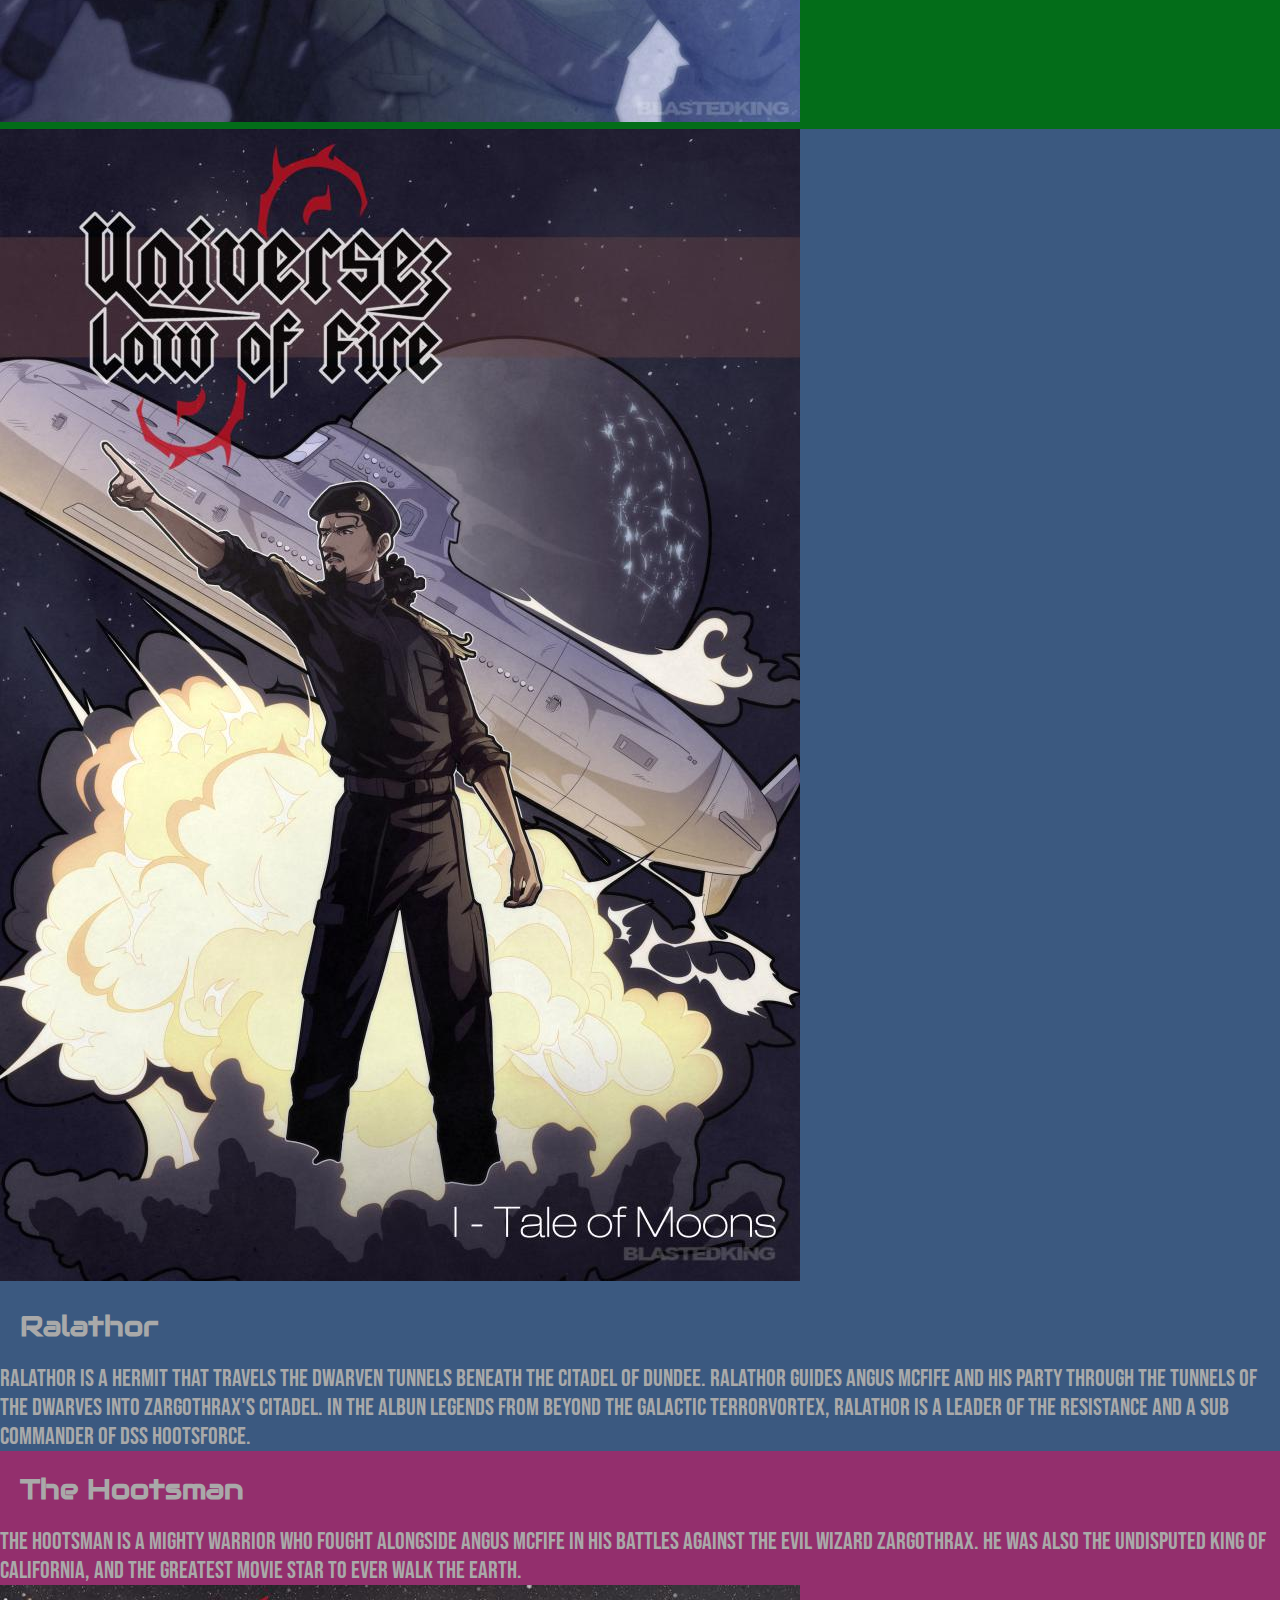
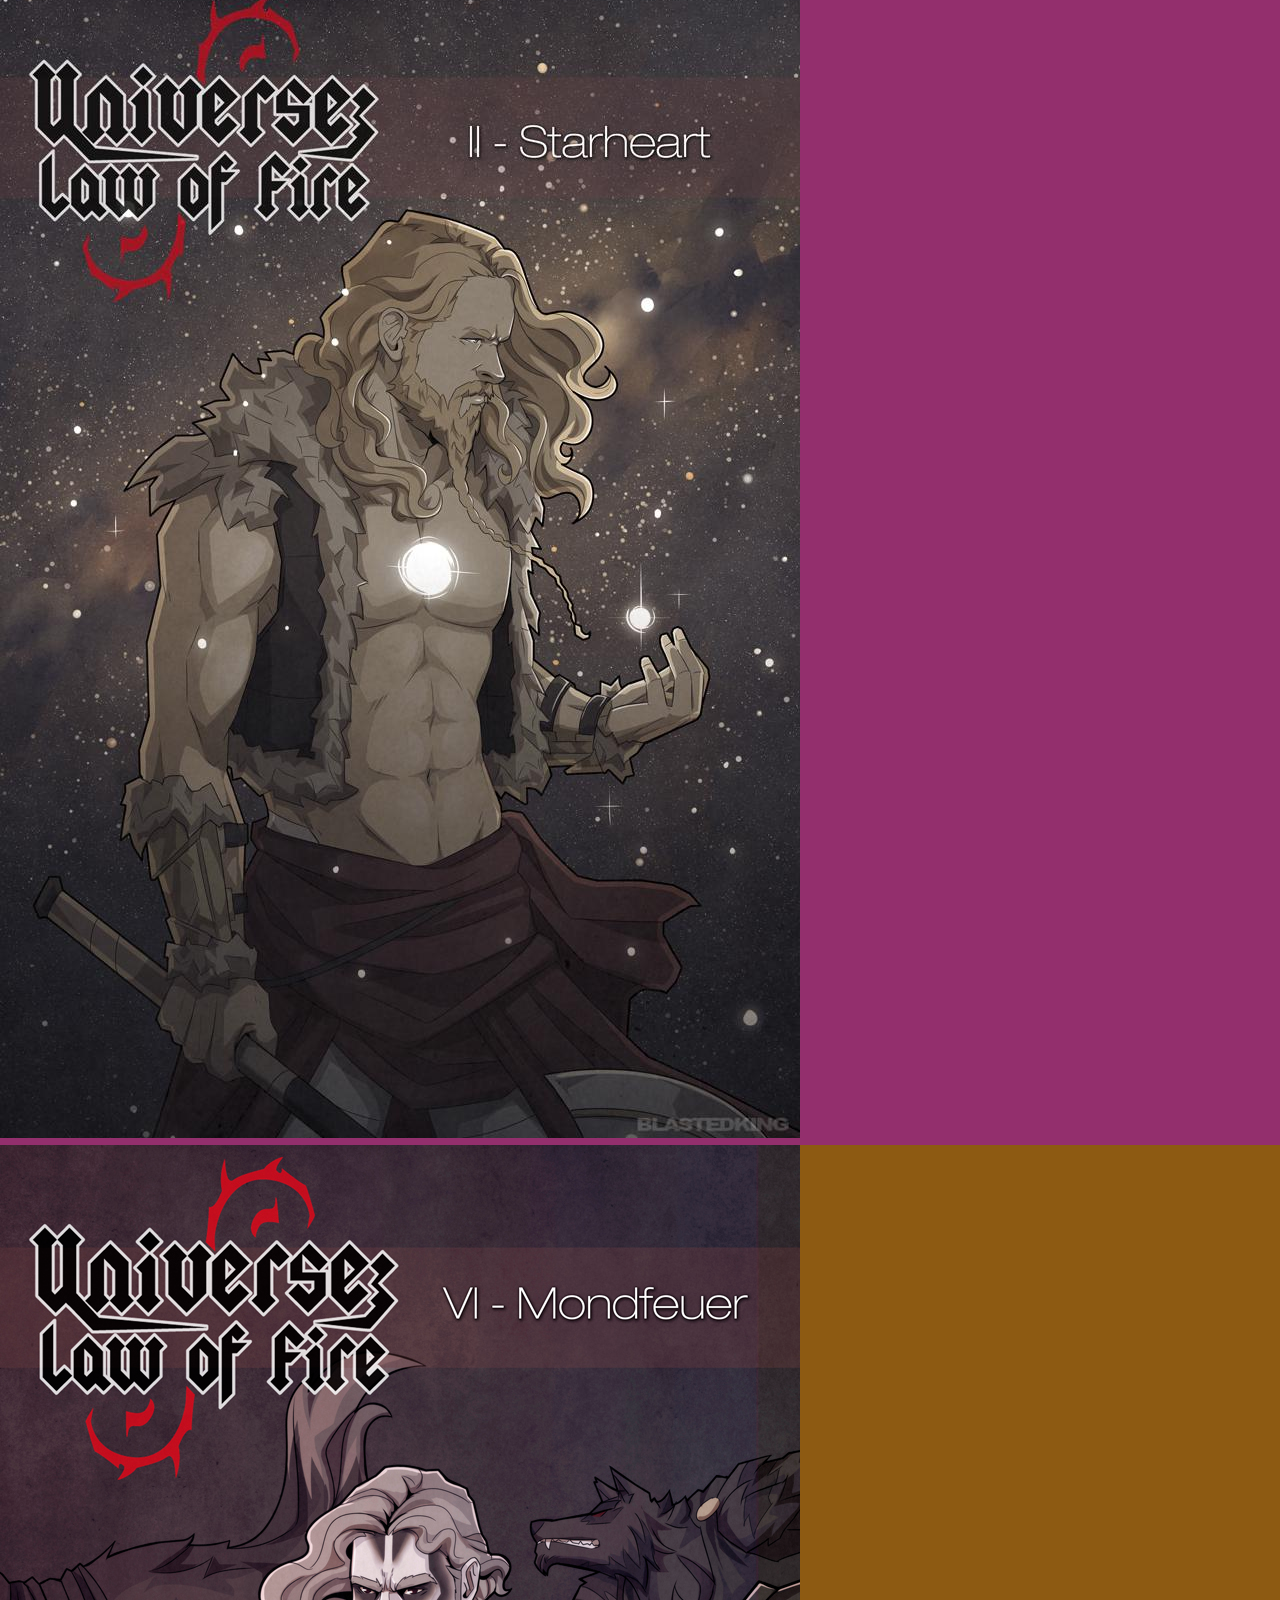
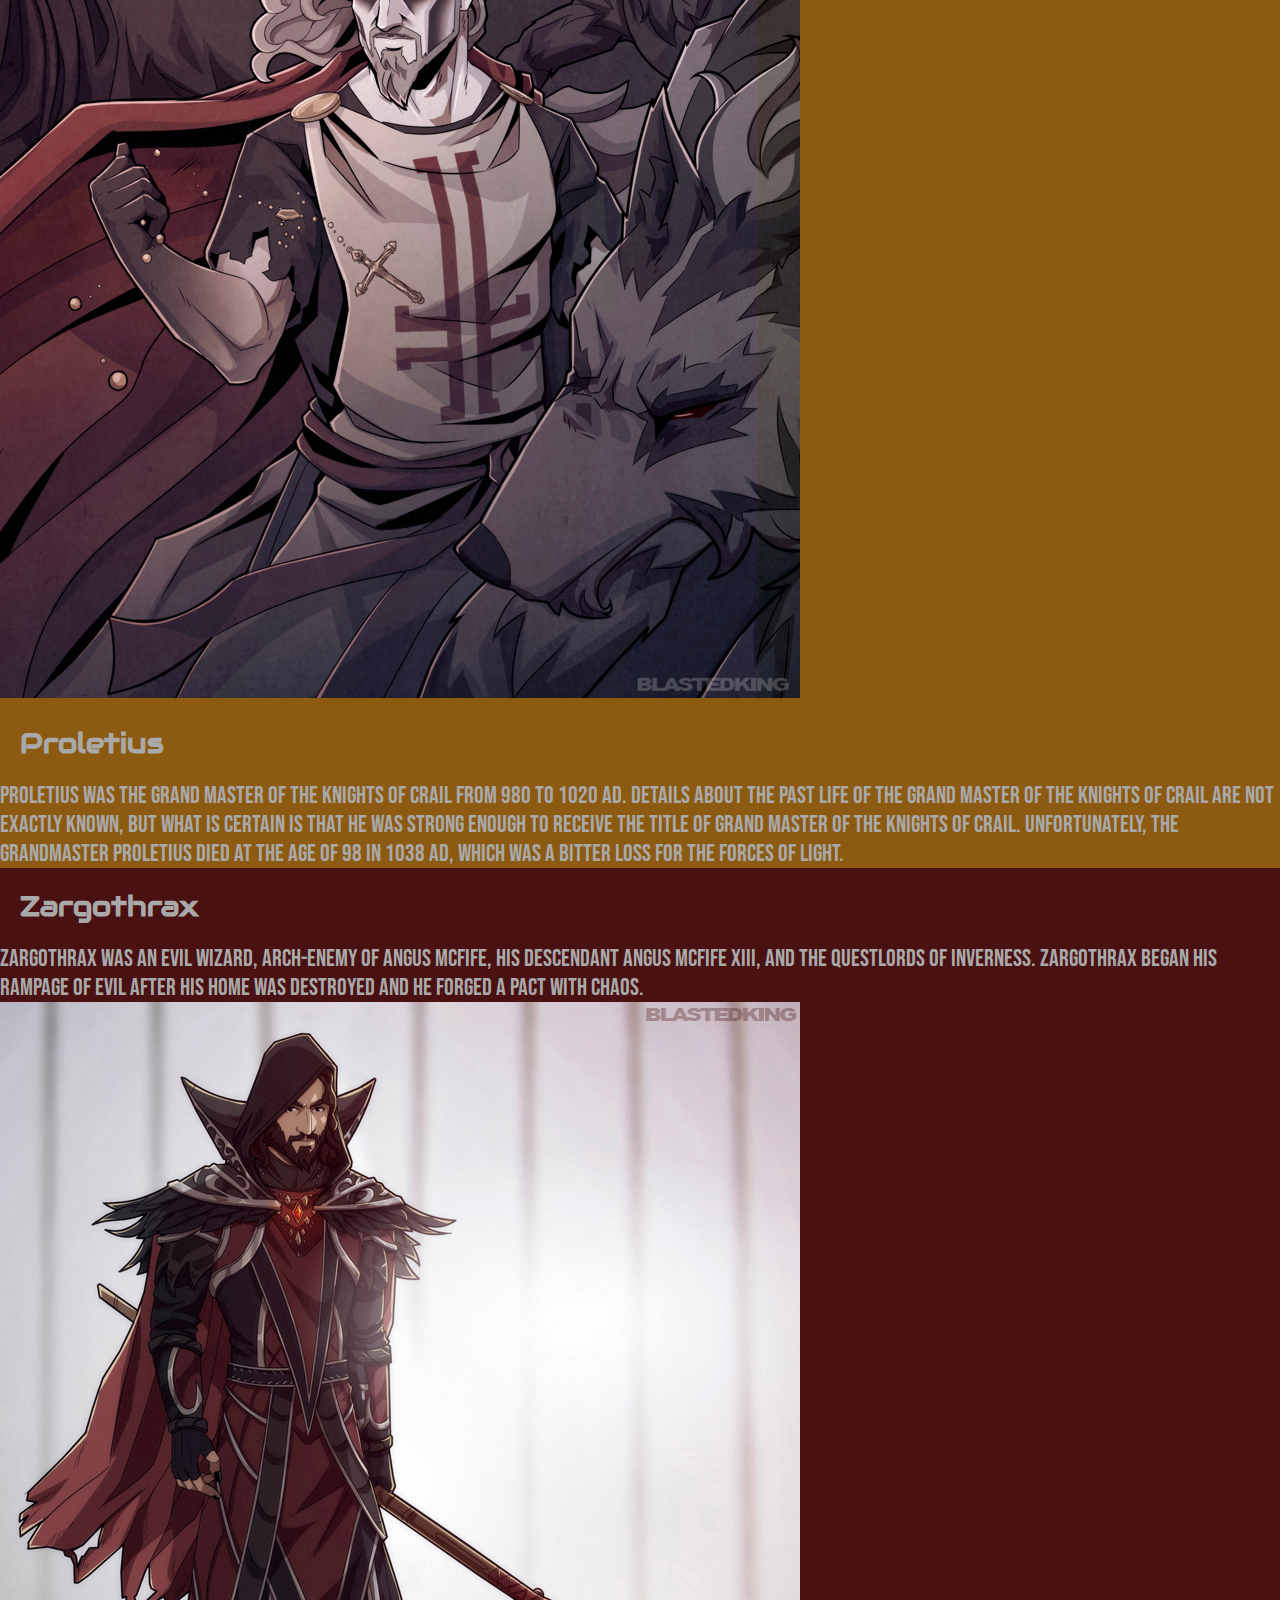
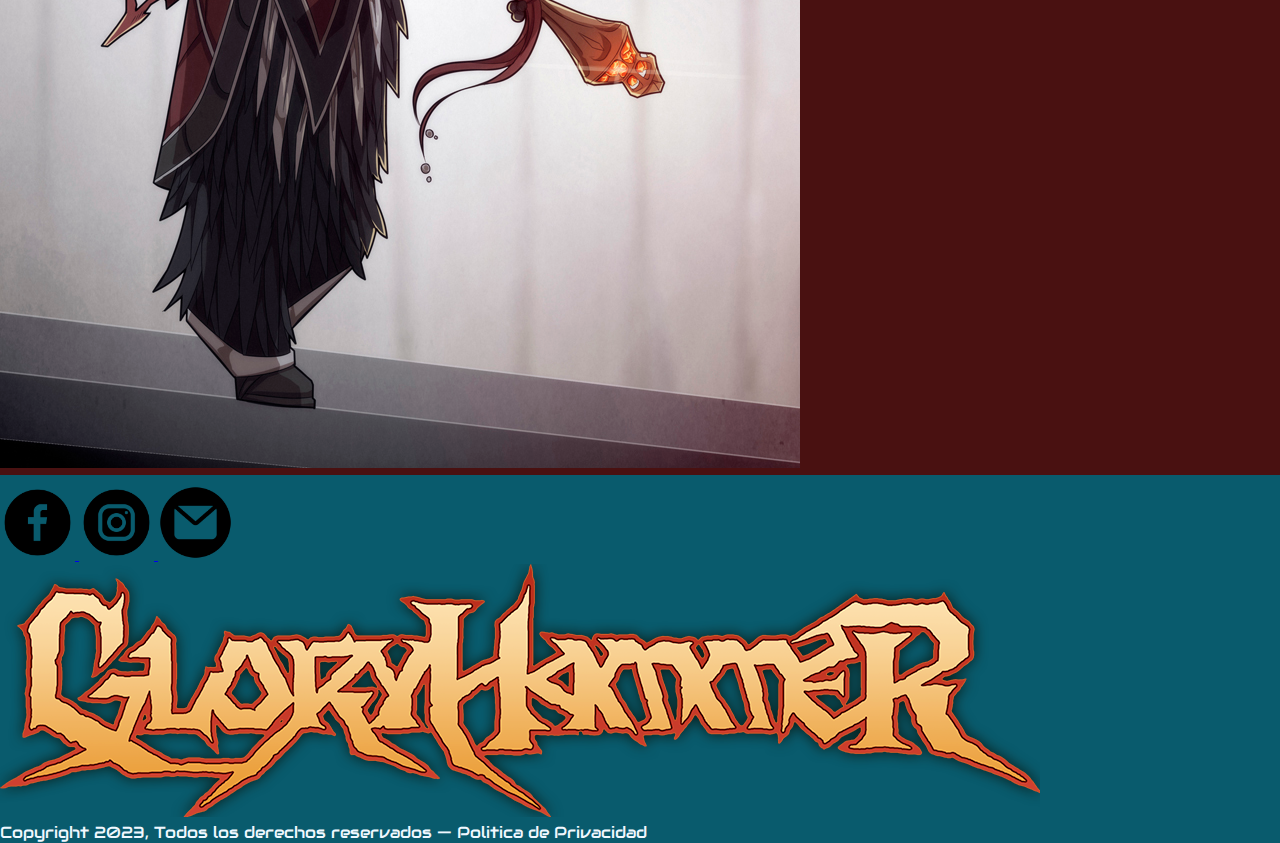
==== commit 10ef29c1: "Terminado lore; y banda responsive" ====
--- a/Index.html
+++ b/Index.html
@@ -24,8 +24,8 @@
           <div class="collapse navbar-collapse" id="navbarNavAltMarkup">
             <div class="navbar-nav">
               <a class="nav-link hover" href="pages/musica.html">MUSICA</a>
-              <a class="nav-link disabled hover" href="#">LA BANDA</a>
-              <a class="nav-link disabled hover" href="#">LORE</a>
+              <a class="nav-link hover" href="pages/banda.html">LA BANDA</a>
+              <a class="nav-link hover" href="pages\lore.html">LORE</a>
               <a class="nav-link disabled hover" href="#">TOUR</a>
               <a class="nav-link hover" href="https://napalmrecords.com/deutsch/gloryhammer" target="_blank">TIENDAS</a>
             </div>
--- a/style.css
+++ b/style.css
@@ -23,6 +23,10 @@
   margin: 0;
 }
 
+h3 {
+  padding: 20px;
+}
+
 .bg {
   background-repeat: no-repeat;
   background-position: center;
@@ -33,6 +37,14 @@
 }
 .bg__music {
   background-image: url("./src/img/background__music.jpg");
+  background-attachment: fixed;
+}
+.bg__banda {
+  background-image: url("./src/img/background__banda.png");
+  background-attachment: fixed;
+}
+.bg__lore {
+  background-image: url("./src/img/background__lore.jpg");
   background-attachment: fixed;
 }
 
@@ -54,6 +66,14 @@
   color: #f0f8ff;
 }
 
+h3 {
+  font-family: "Audiowide", Arial;
+}
+
+.letras_blanca {
+  color: #acf6f8;
+}
+
 .descripciones {
   font-family: "Bebas Neue", Arial;
   font-size: x-large;
@@ -65,4 +85,21 @@
   width: 75px;
   height: 75px;
   margin-top: 10px;
+}
+
+.img__size {
+  width: 320px;
+  height: 320px;
+}
+
+.fondo-negro {
+  background-color: rgba(0, 0, 0, 0.5019607843);
+  margin: 20px;
+}
+
+@media screen and (max-width: 375px) {
+  .img__size {
+    width: 75%;
+    height: auto;
+  }
 }/*# sourceMappingURL=style.css.map */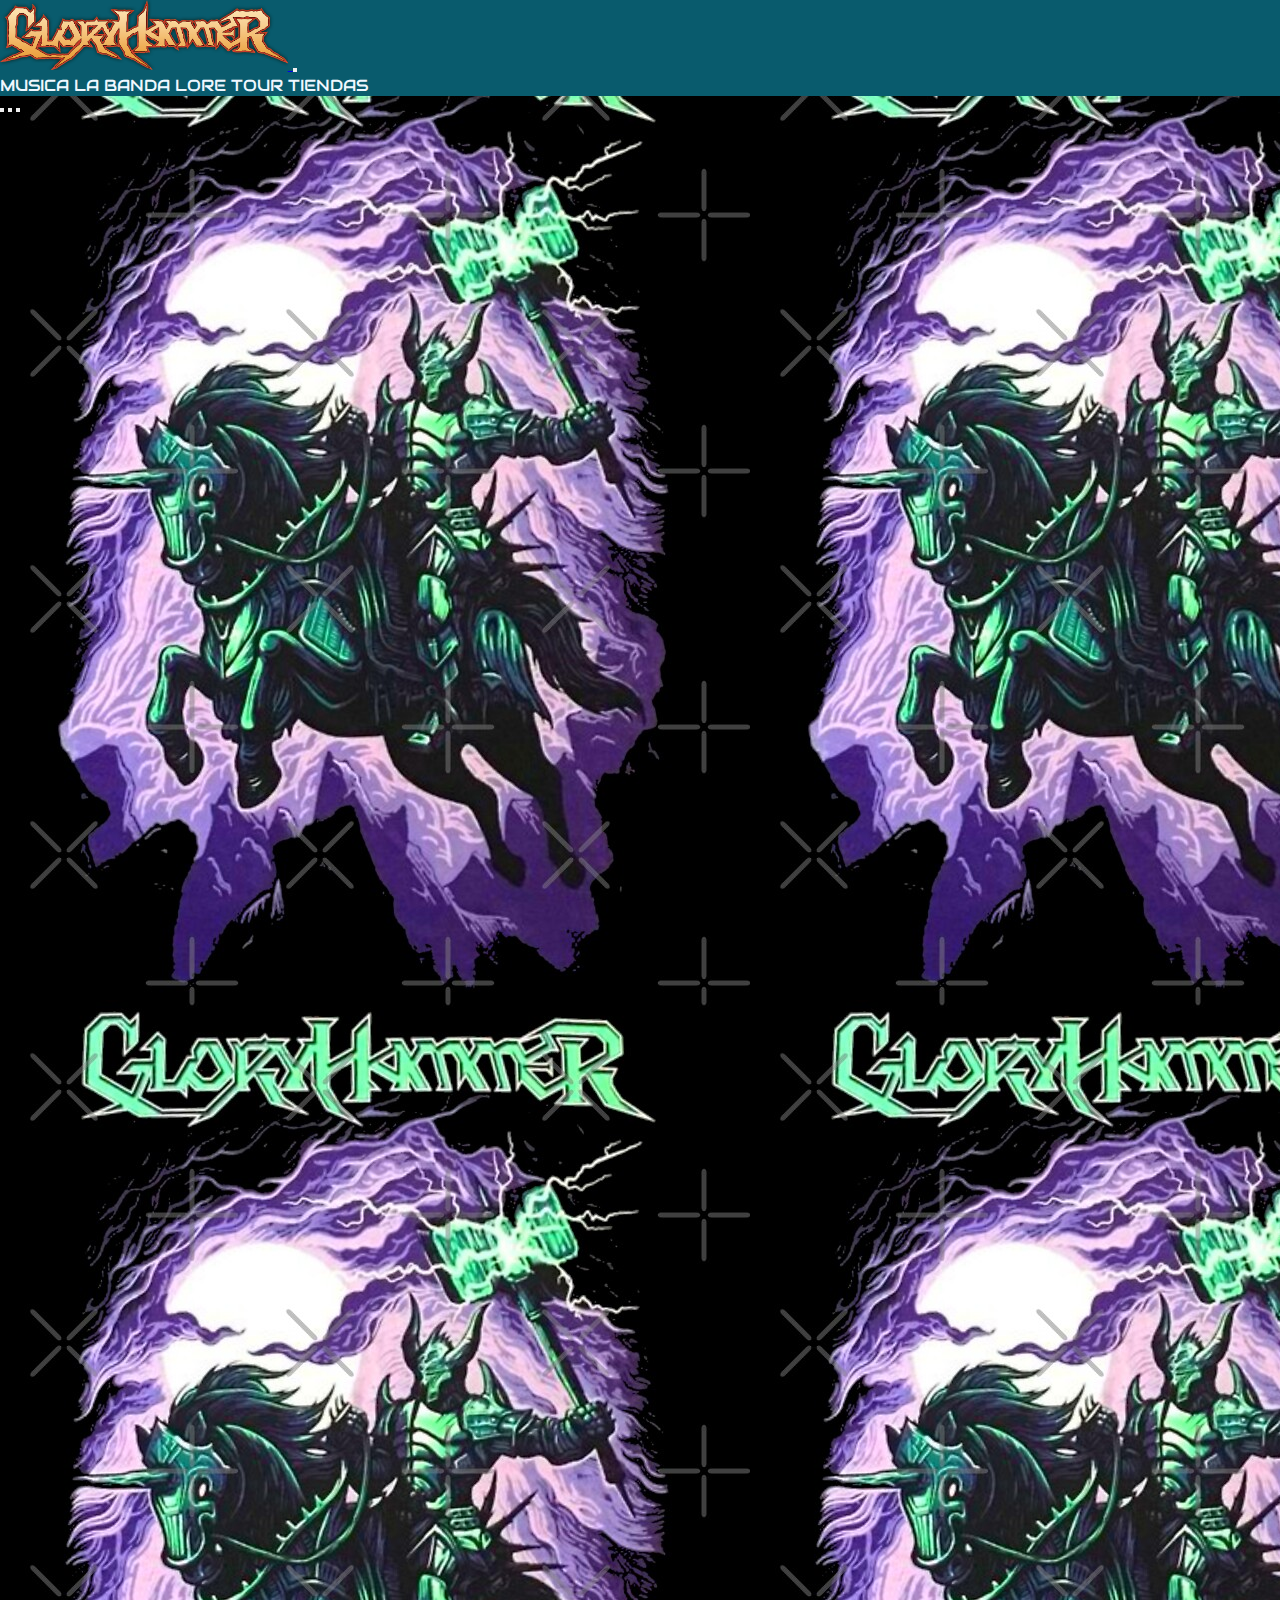
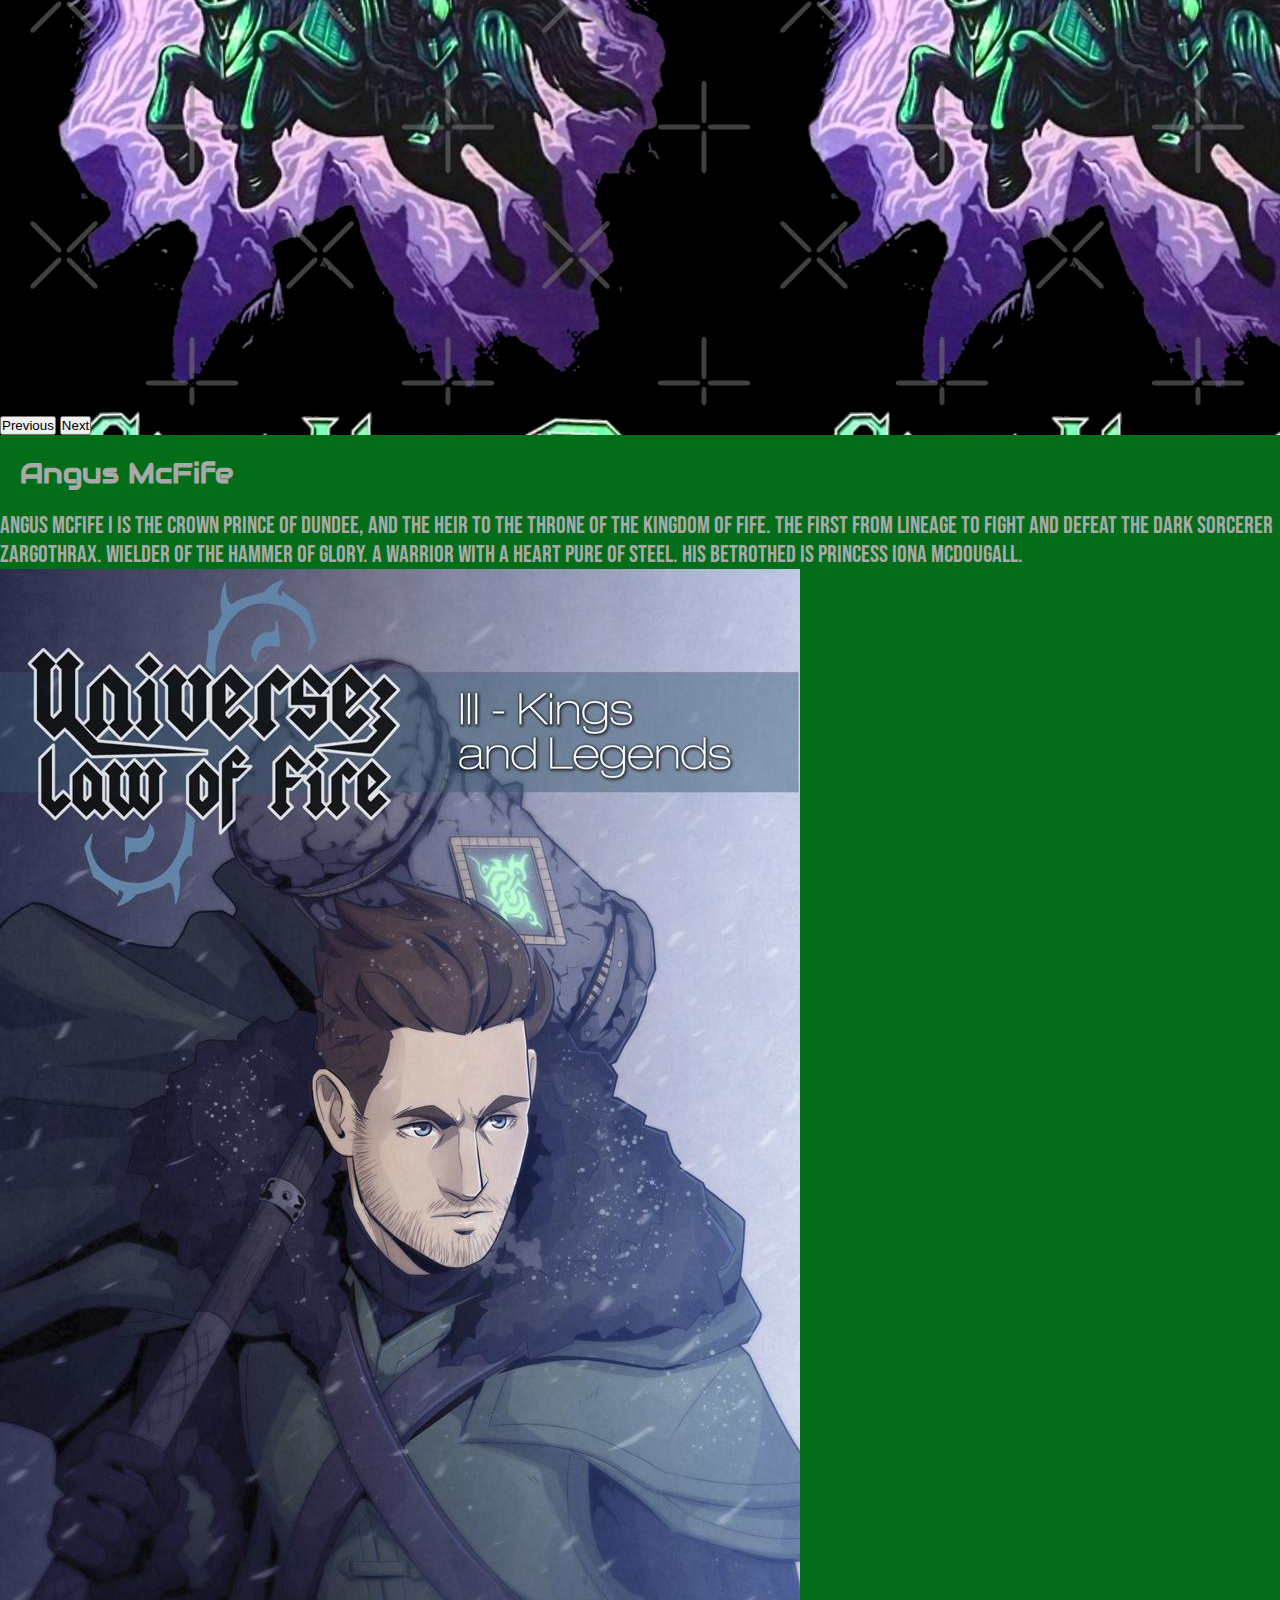
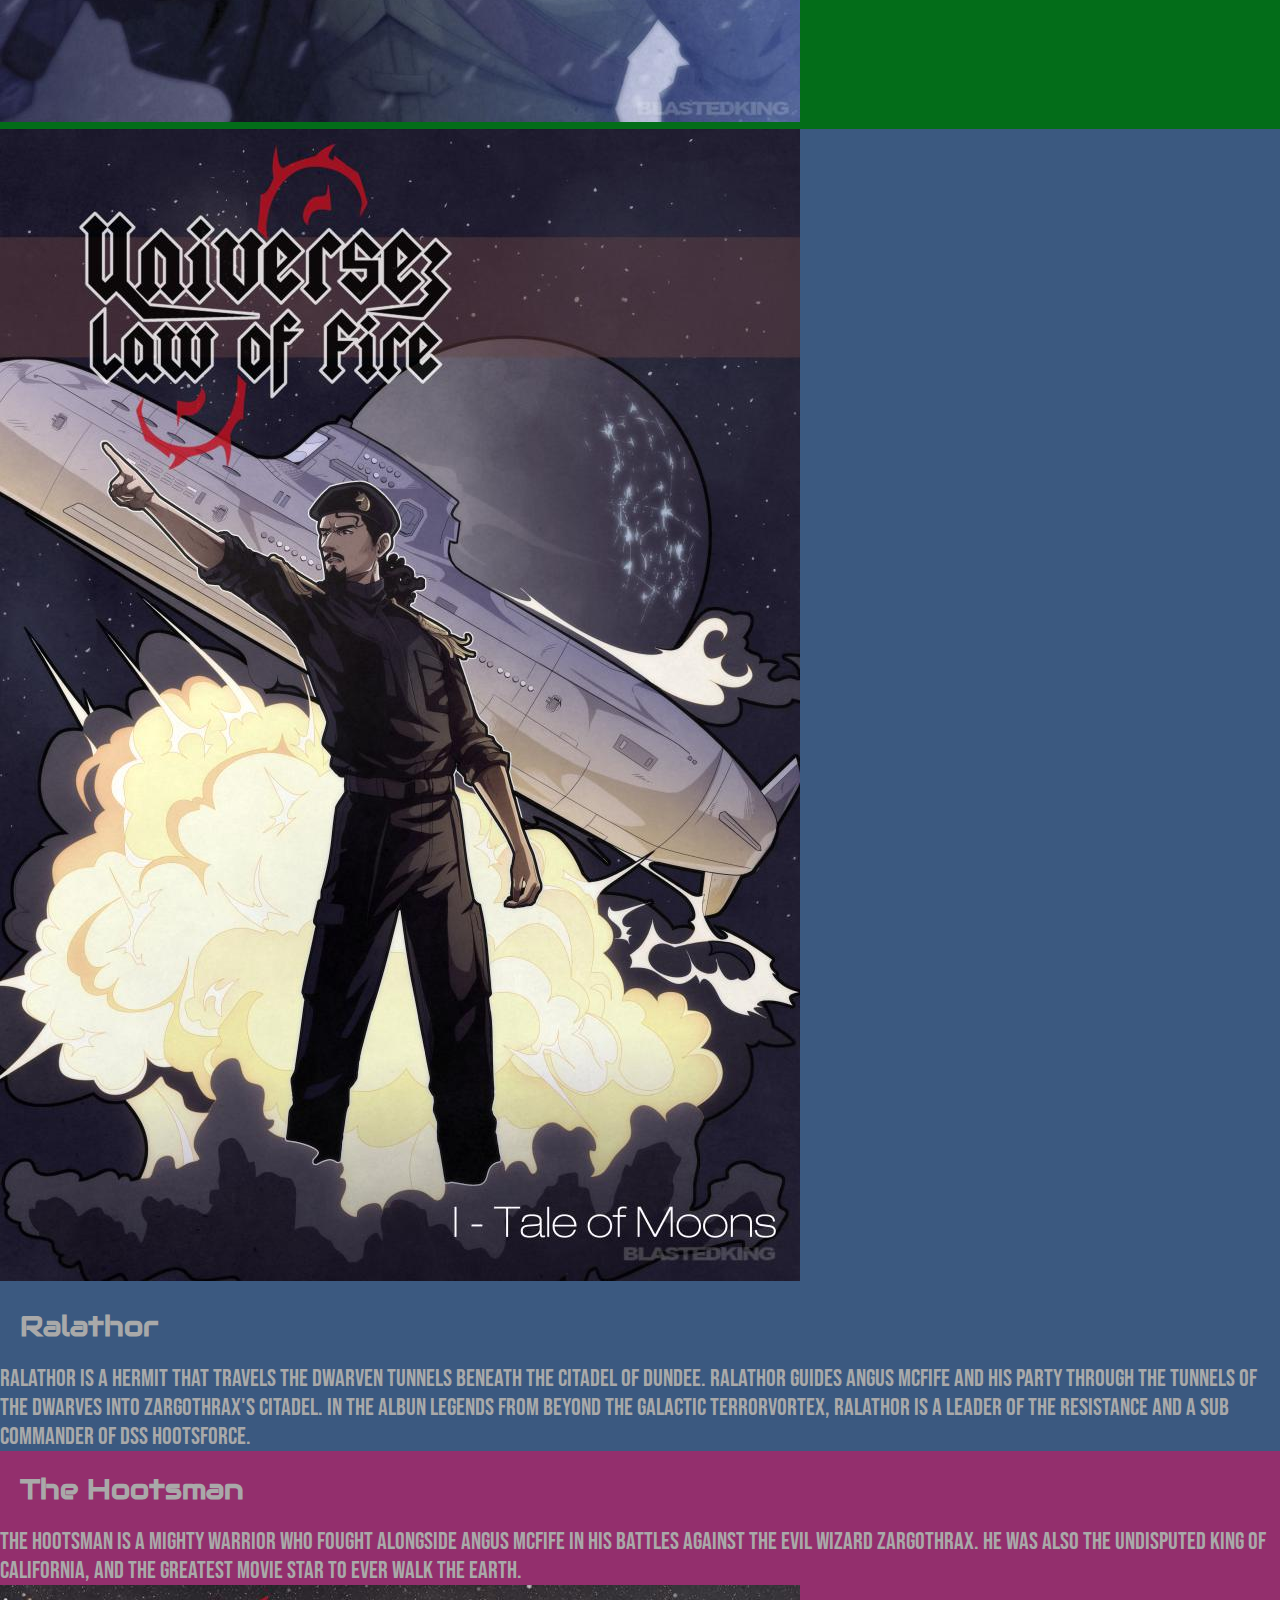
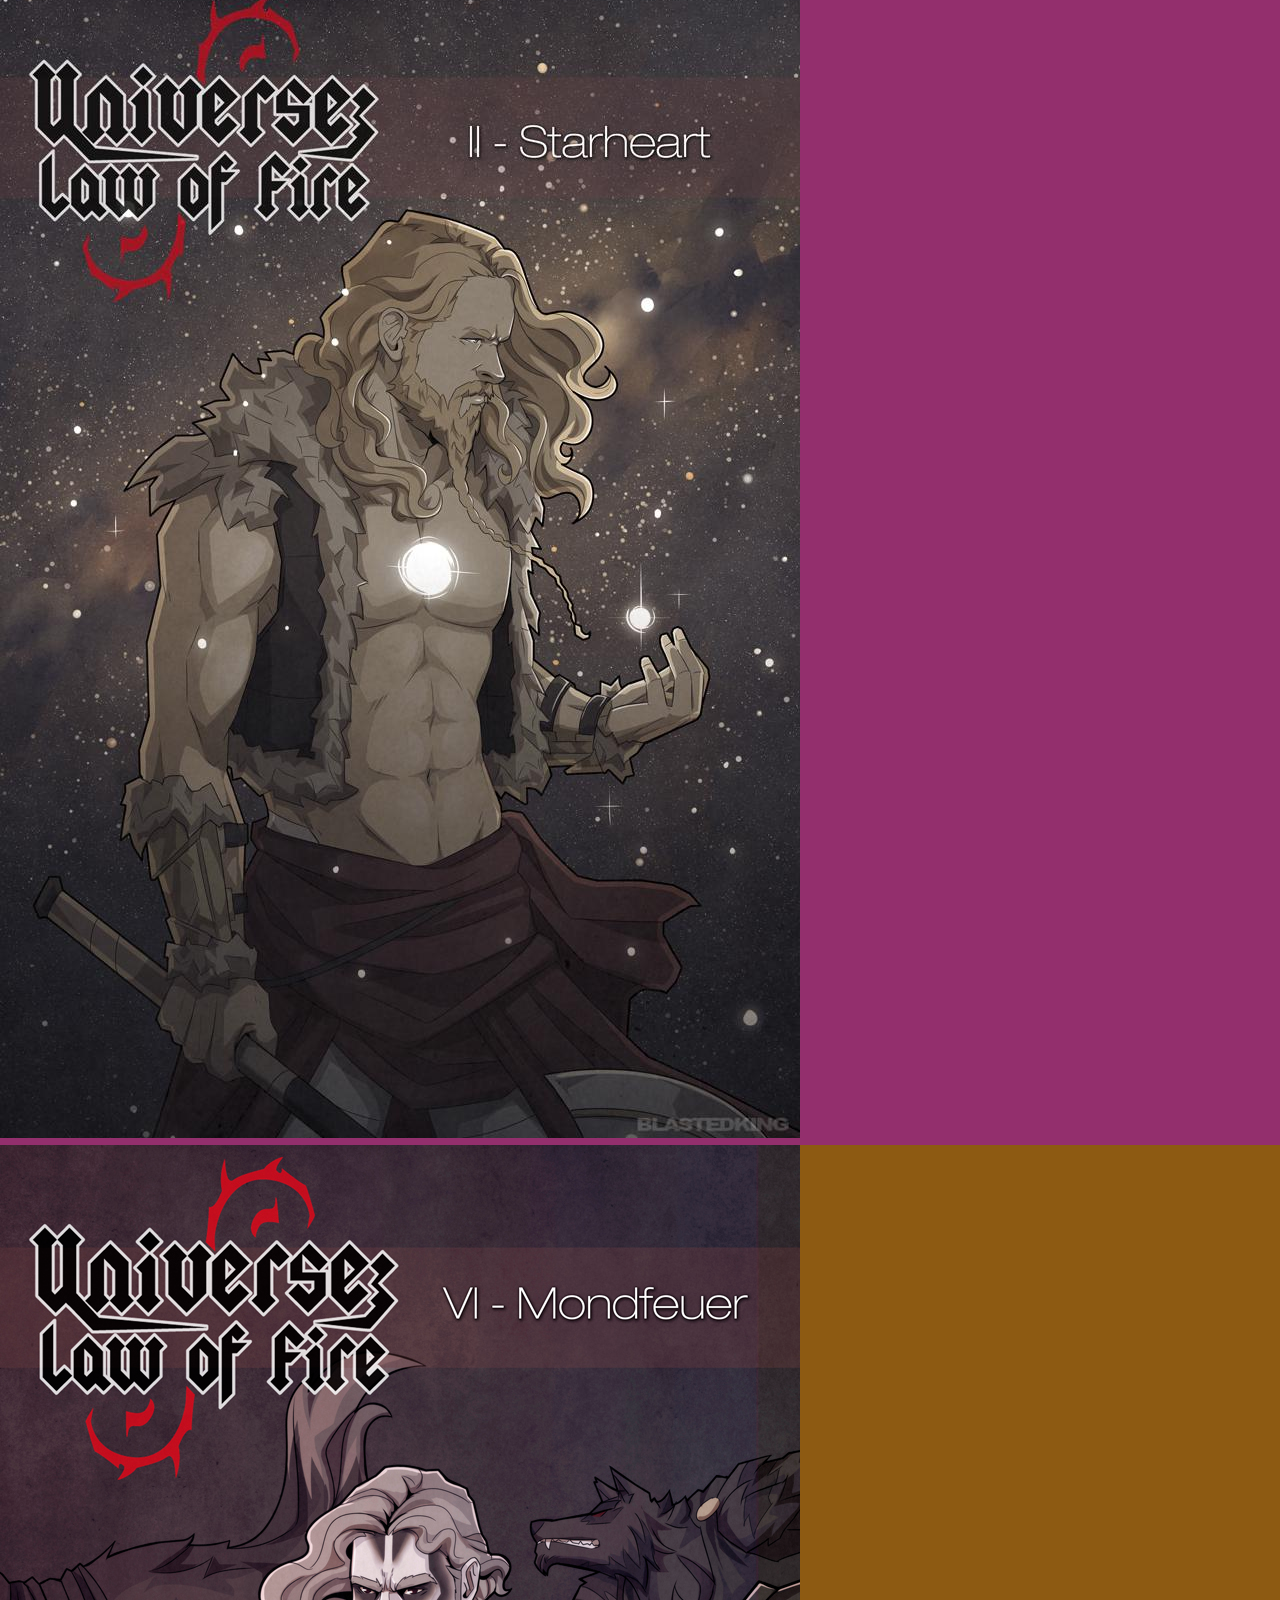
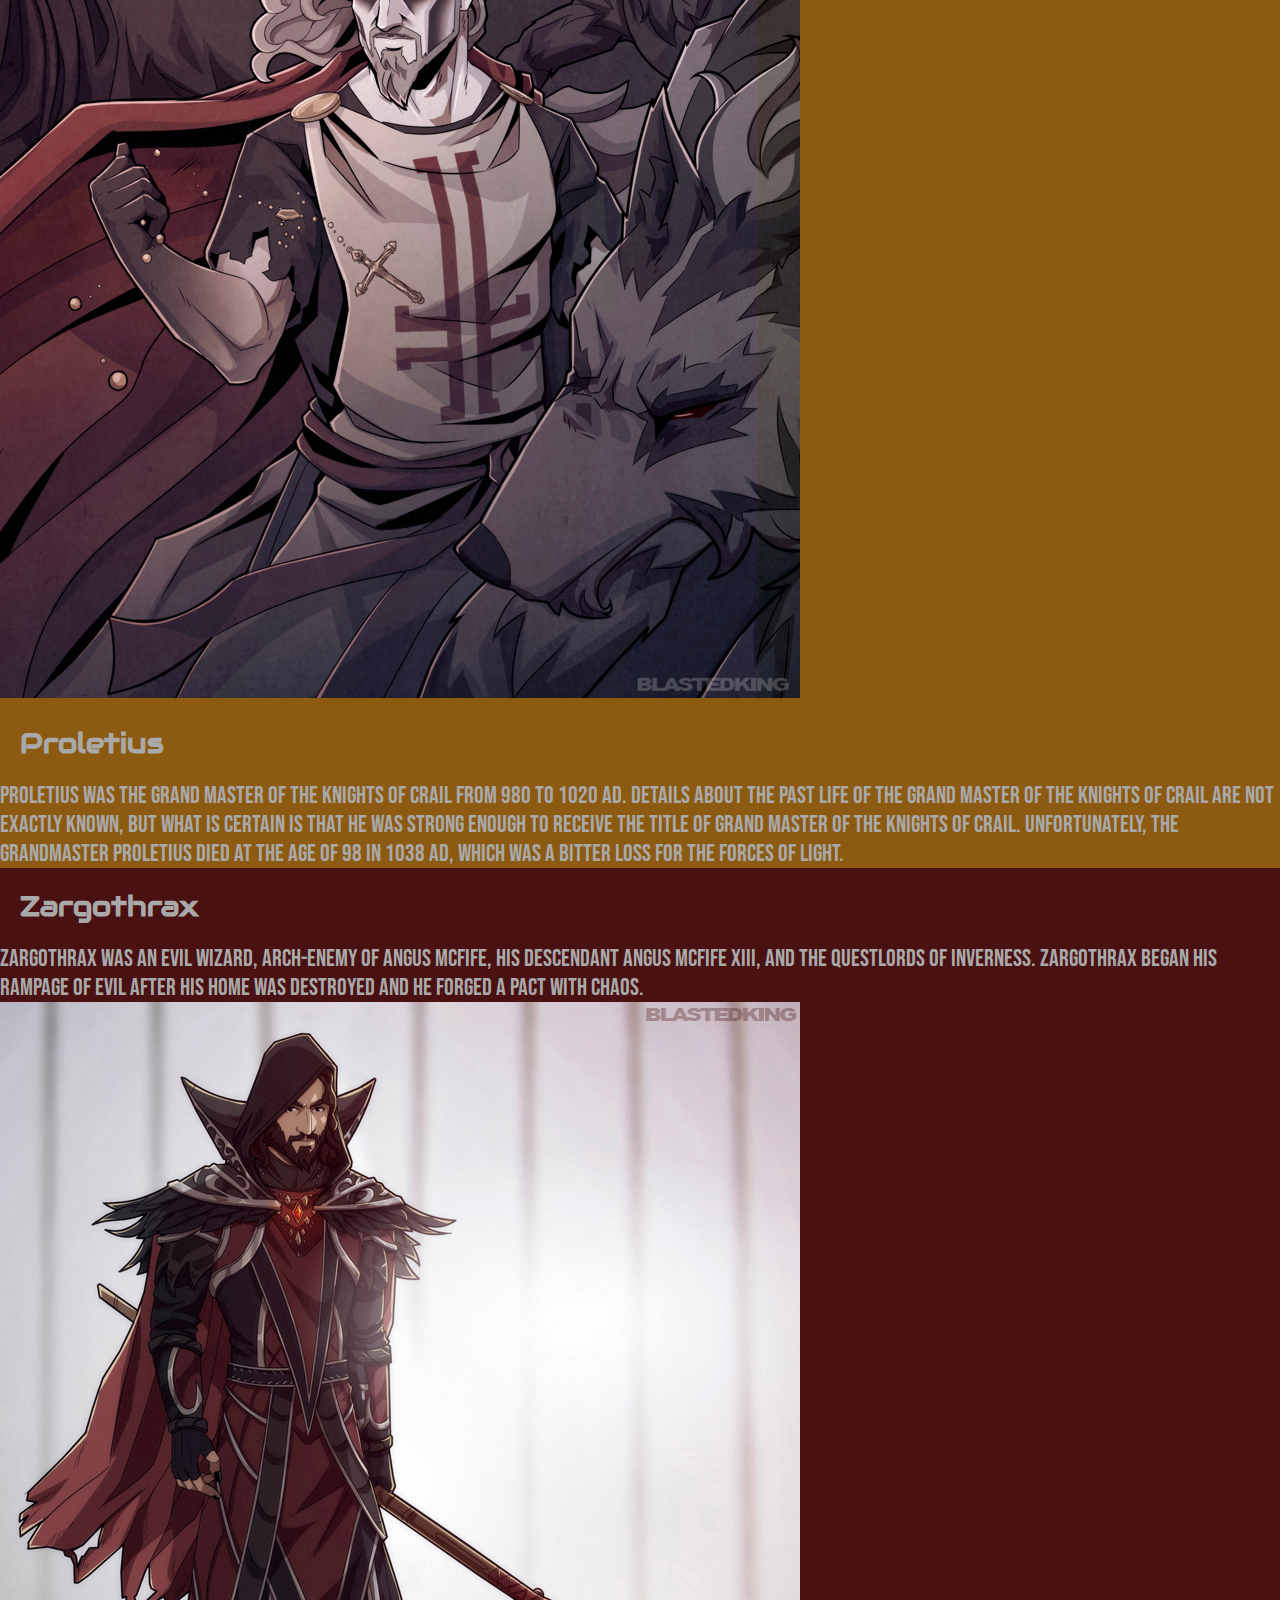
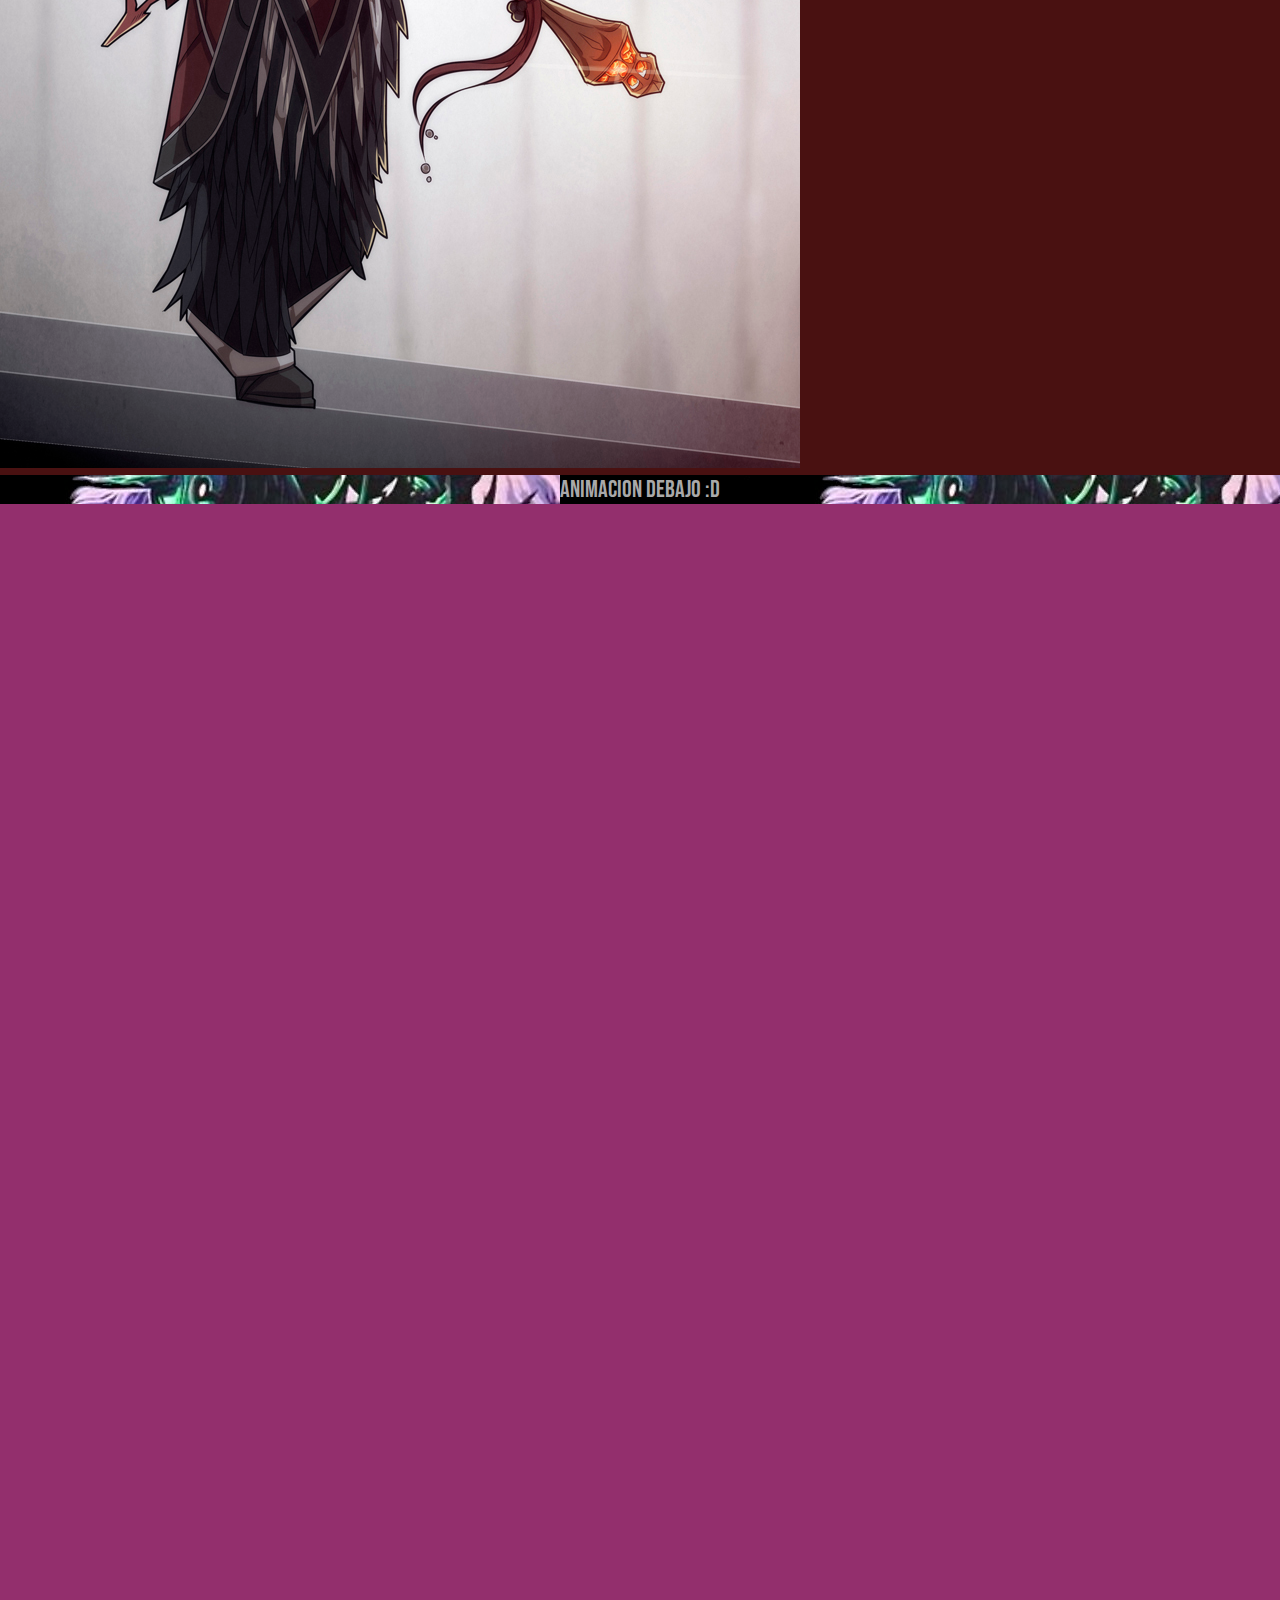
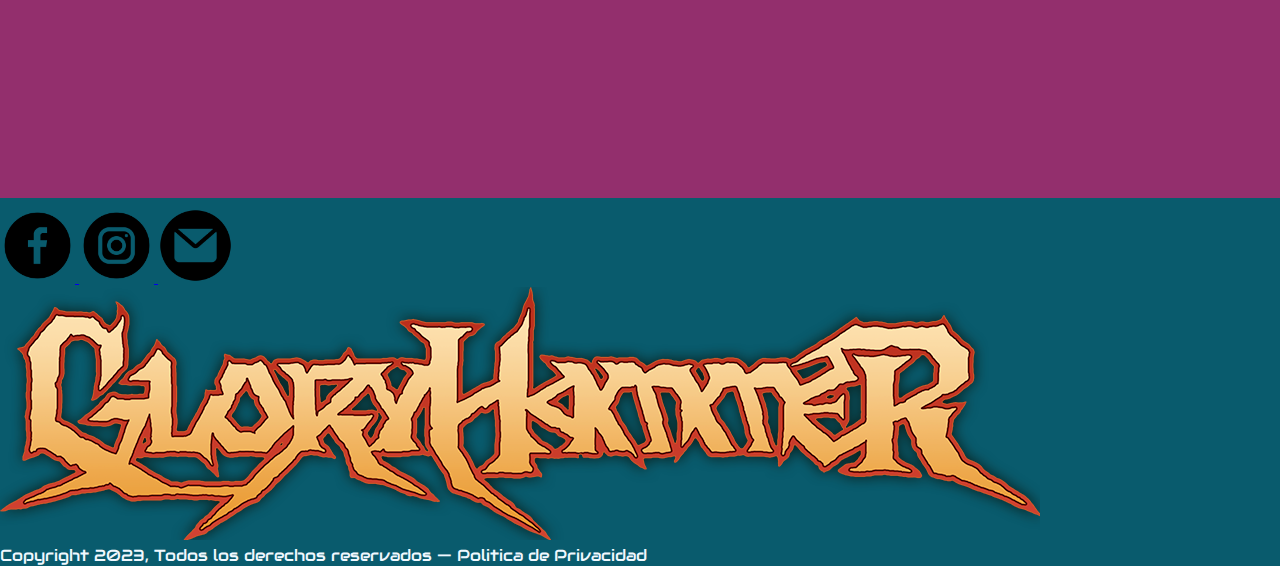
==== commit 7b5f7cd1: "TERMINADOOOOO" ====
--- a/Index.html
+++ b/Index.html
@@ -3,6 +3,9 @@
 <head>
   <meta charset="UTF-8">
   <meta name="viewport" content="width=device-width, initial-scale=1.0">
+  <meta name="description" content="Página no official de la banda Gloryhammer. Esta es una tarea para 
+  coderhouse, algunos textos están en ingles por cuestiones de tiempo. Version 3.0">
+  <meta name="keywords"  content="Gloryhammer, Fife, Dundee">
   <link rel="shortcut icon" href="./src/img/favicon.png" type="image/x-icon">
   <title>GloryhammerUnofficial Page 3</title>
   <link rel="stylesheet" href="https://fonts.googleapis.com/css?family=Bebas+Neue">
@@ -26,7 +29,7 @@
               <a class="nav-link hover" href="pages/musica.html">MUSICA</a>
               <a class="nav-link hover" href="pages/banda.html">LA BANDA</a>
               <a class="nav-link hover" href="pages\lore.html">LORE</a>
-              <a class="nav-link disabled hover" href="#">TOUR</a>
+              <a class="nav-link hover" href="pages/tour.html">TOUR</a>
               <a class="nav-link hover" href="https://napalmrecords.com/deutsch/gloryhammer" target="_blank">TIENDAS</a>
             </div>
           </div>
@@ -165,6 +168,30 @@
         <img class="w-50 h-100" src="src\img\zargothrax.jpg" alt="holywood hootman">
       </div>
     </div>
+    <!-- RoboPrince -->
+    <div class="row">
+      <div class="col elemento">
+        <p>Animacion debajo :D</p>
+      </div>
+    </div>
+    <div class="pj__hootsman">
+      <div class="row  animacion__roboprince p-3">
+        <div class="col-sm-12 col-lg-6 col ">
+          <h3>
+            RoboPrince
+          </h3>
+          <p>
+            The Robo prince is the prince of Auchtertool who died
+            in his battles against the evil wizard Zargothrax.
+            He was also the undisputed best character to ever exist, 
+            and the greatest prince to ever reing.
+          </p>
+        </div>
+        <div class="col-sm-12 col-lg-6">
+          <img class="w-50 h-100 p-3" src="./src/img/roboprince.jpg" alt="roboprince">
+        </div>
+      </div>
+    </div>
     
   </div>
 
--- a/style.css
+++ b/style.css
@@ -46,6 +46,11 @@
 .bg__lore {
   background-image: url("./src/img/background__lore.jpg");
   background-attachment: fixed;
+}
+.bg__tour {
+  background-image: url("./src/img/background__tour.jpg");
+  background-size: cover;
+  background-position: right;
 }
 
 .nav-link {
@@ -97,6 +102,24 @@
   margin: 20px;
 }
 
+.tourdate {
+  width: 759px;
+  height: 1490px;
+}
+
+.animacion__roboprince {
+  opacity: 0;
+  transition: opacity 1.5s;
+}
+
+.elemento {
+  background-color: #000000;
+}
+
+.animacion__roboprince:hover {
+  opacity: 1;
+}
+
 @media screen and (max-width: 375px) {
   .img__size {
     width: 75%;
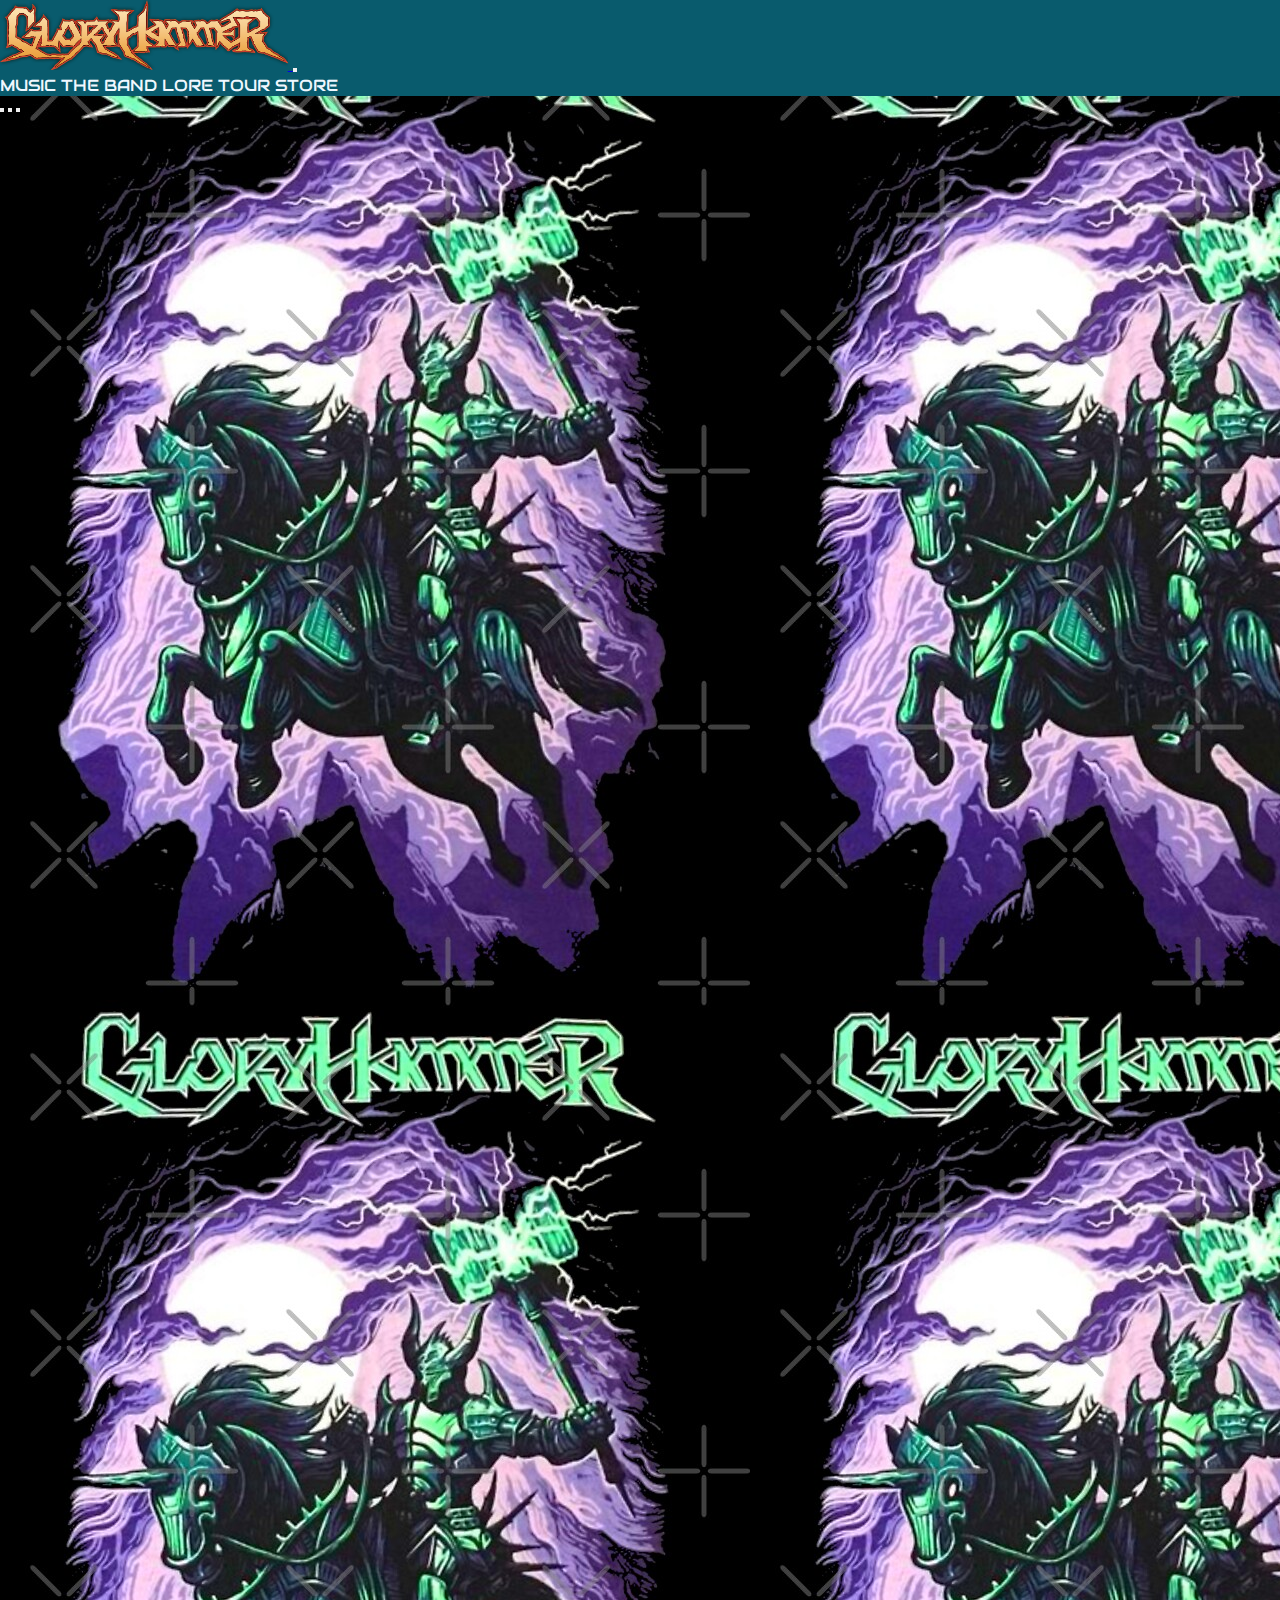
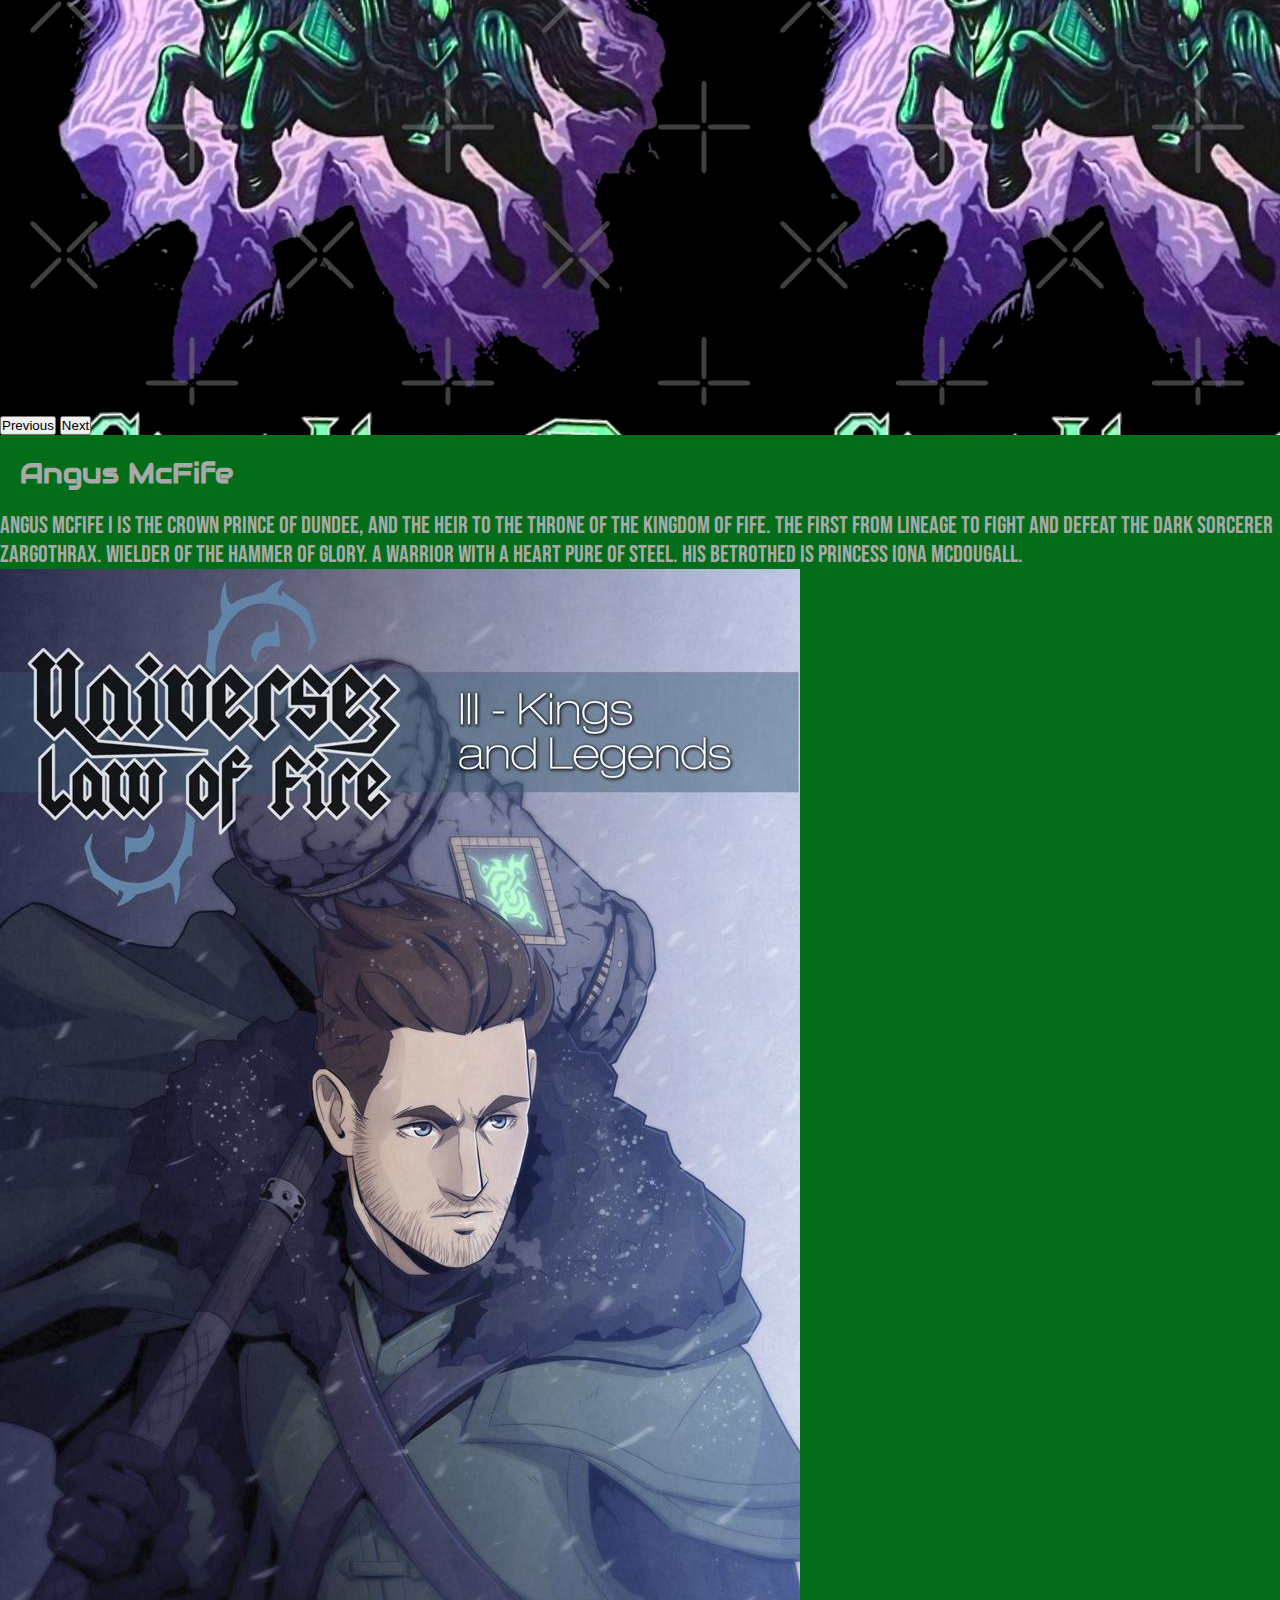
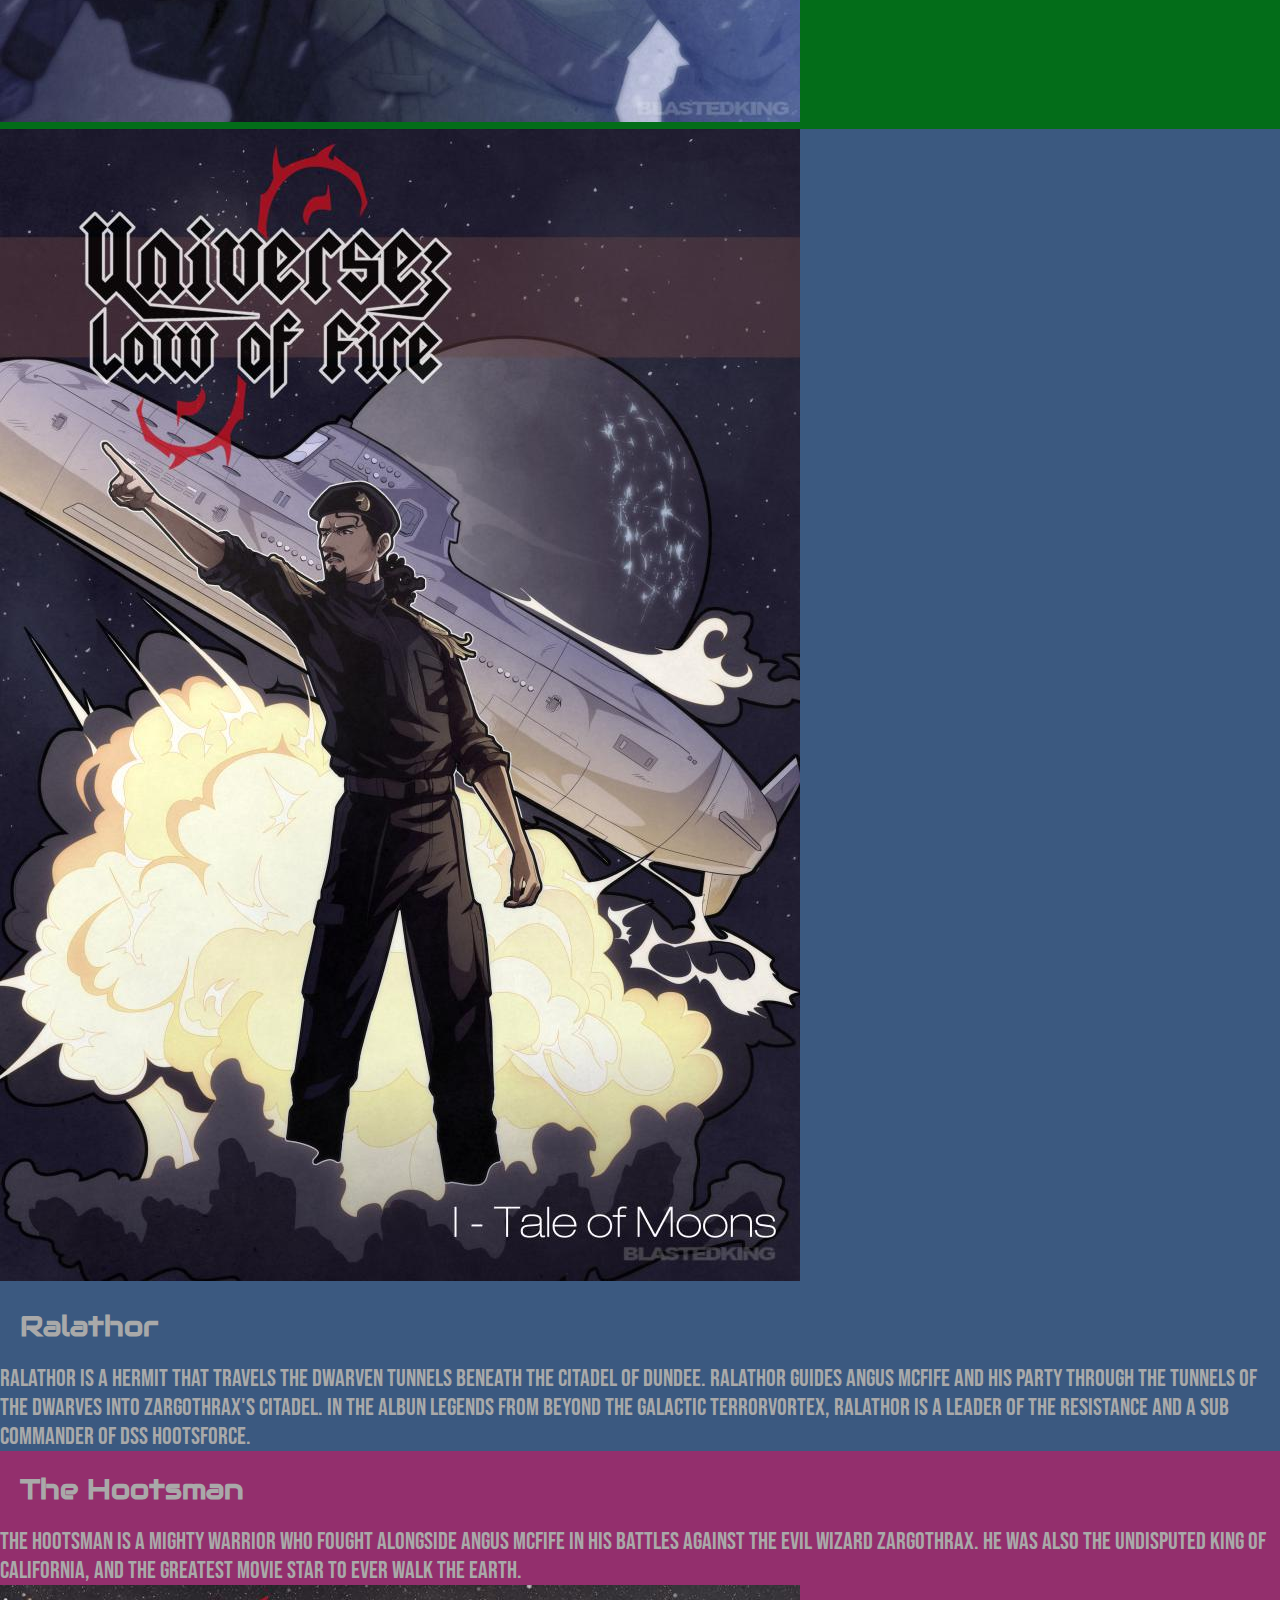
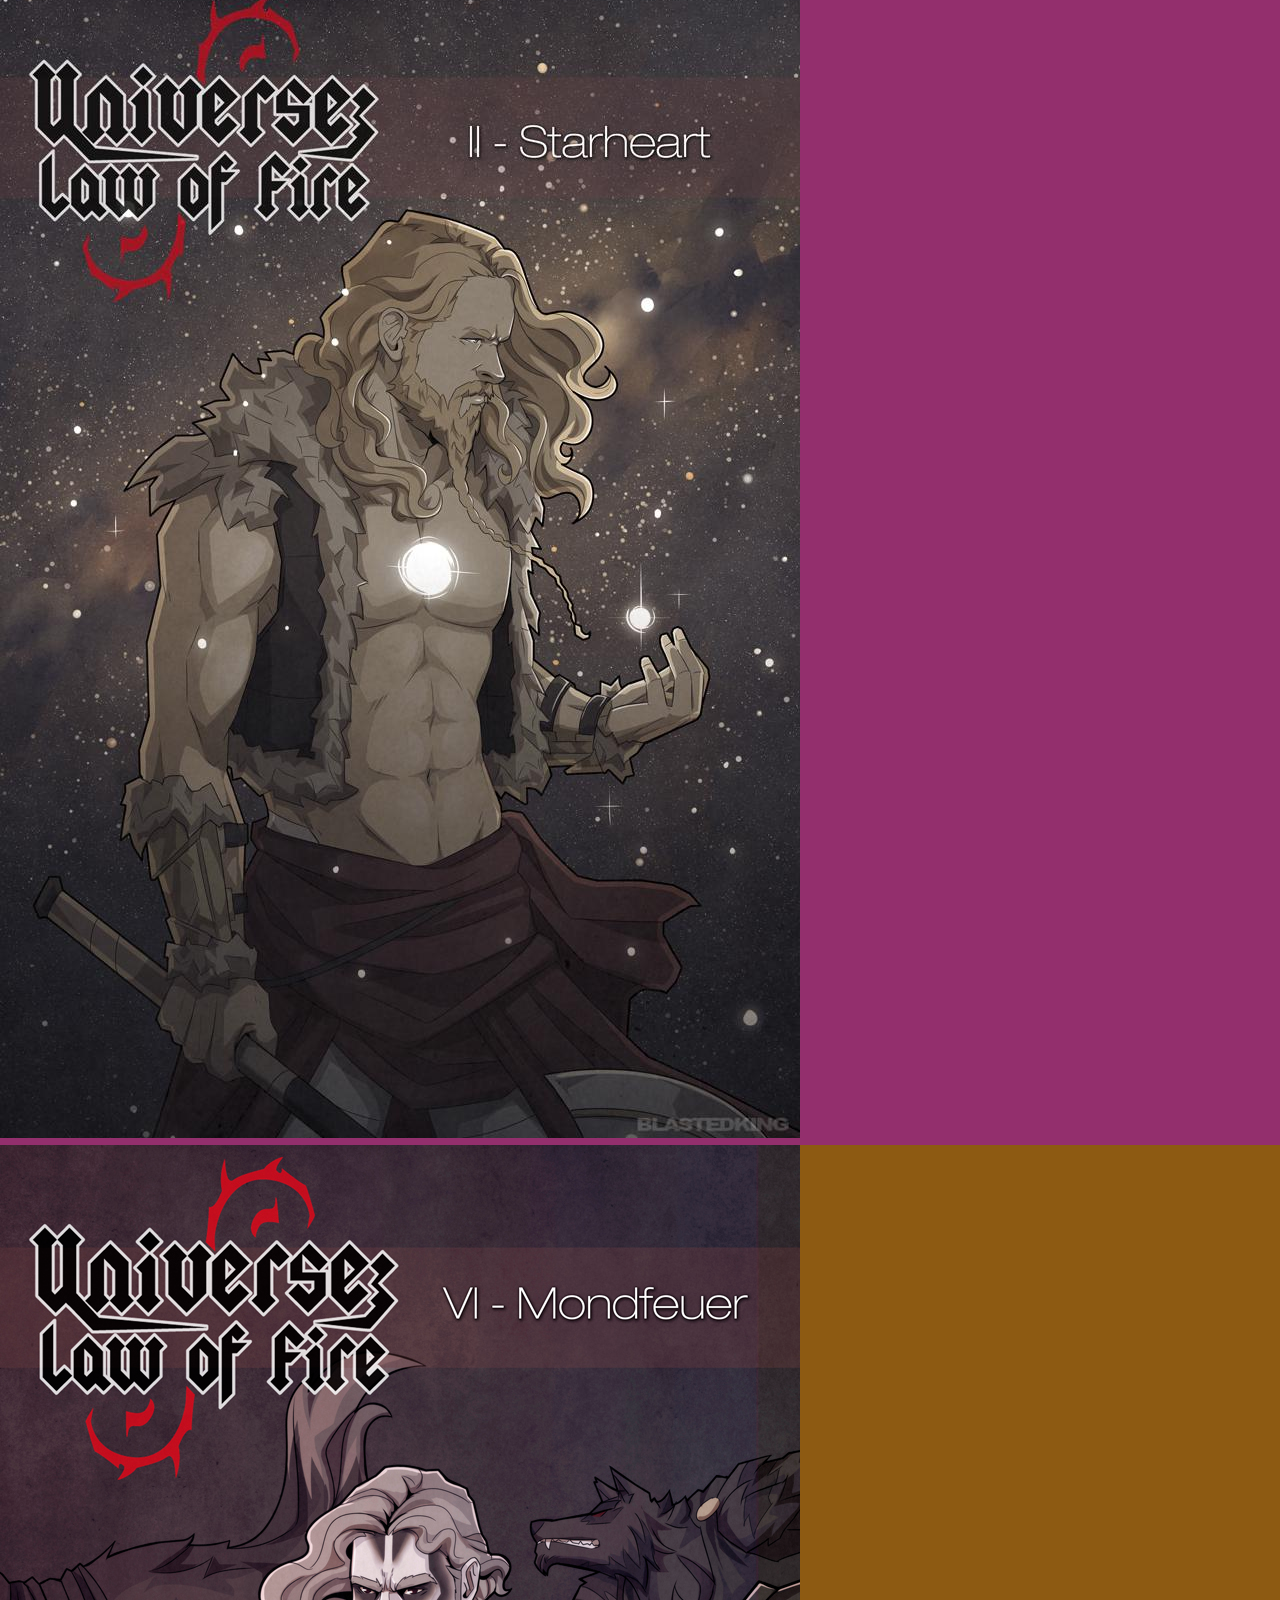
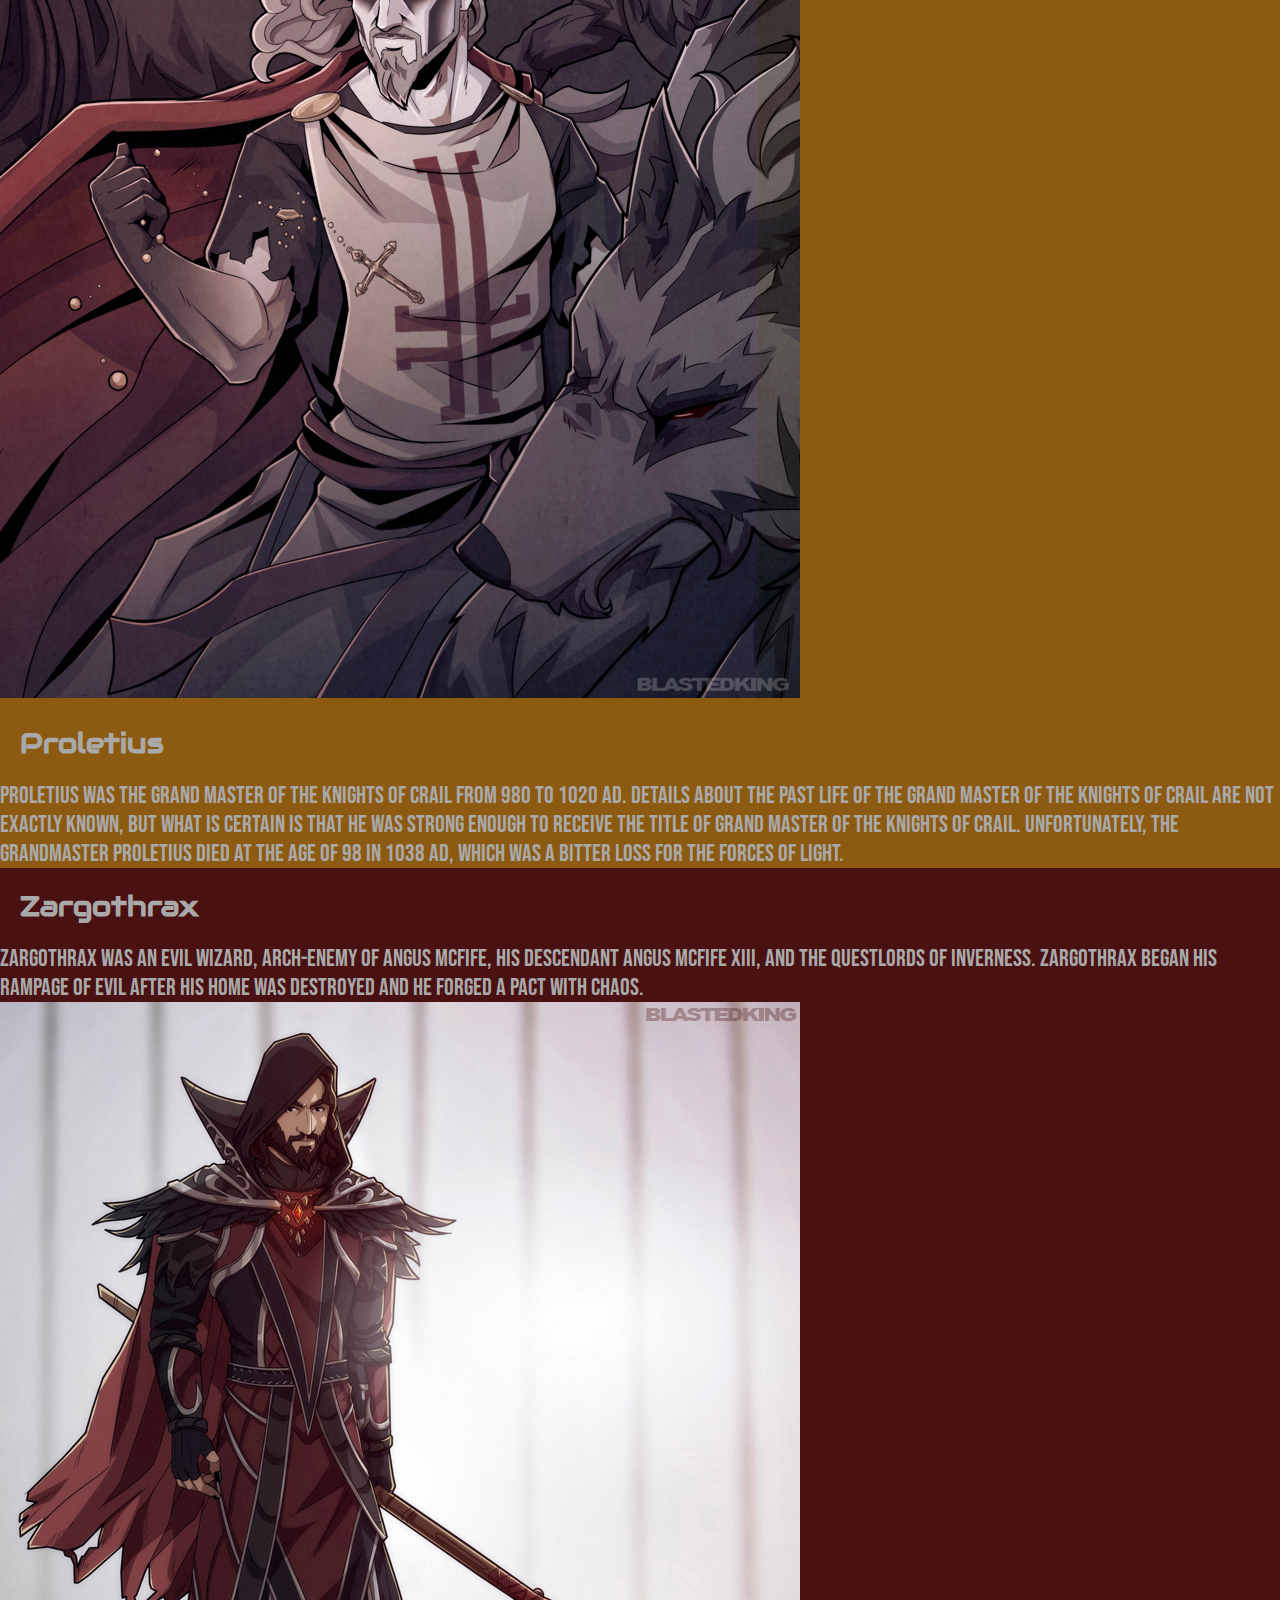
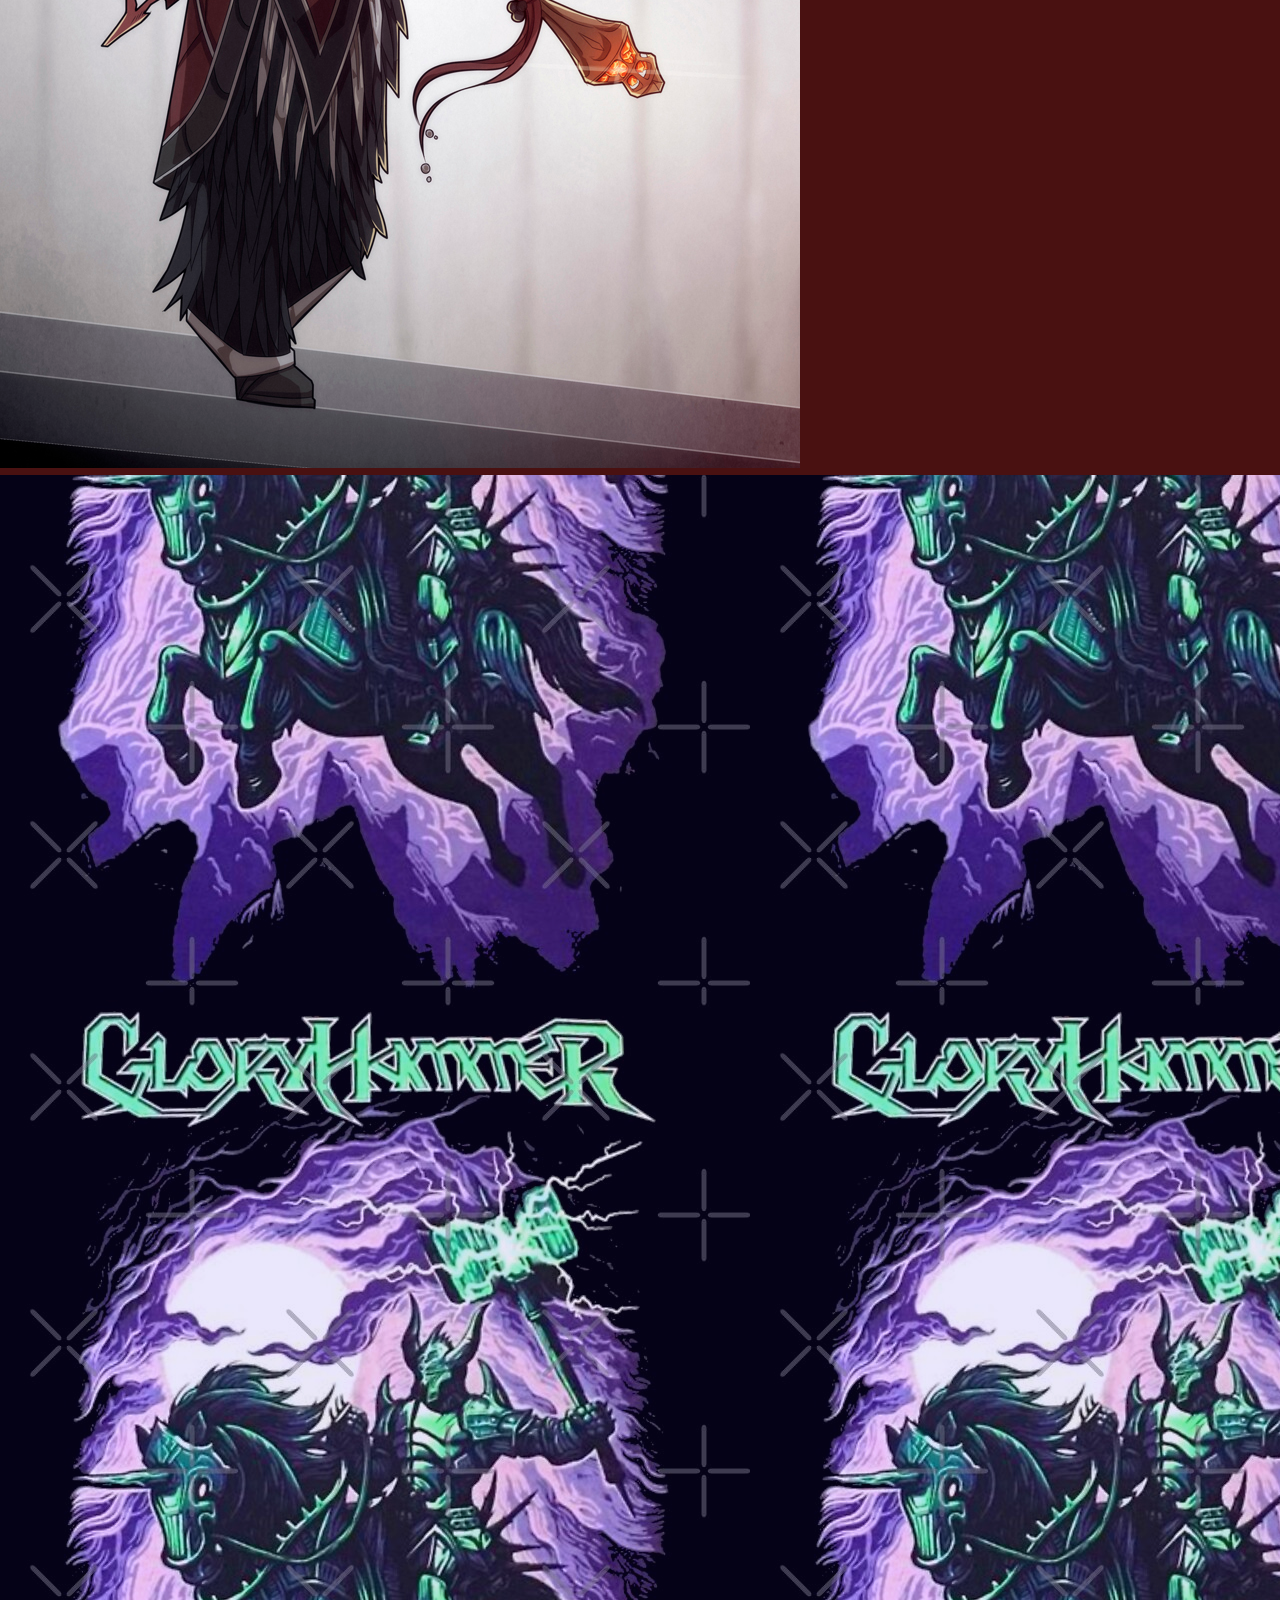
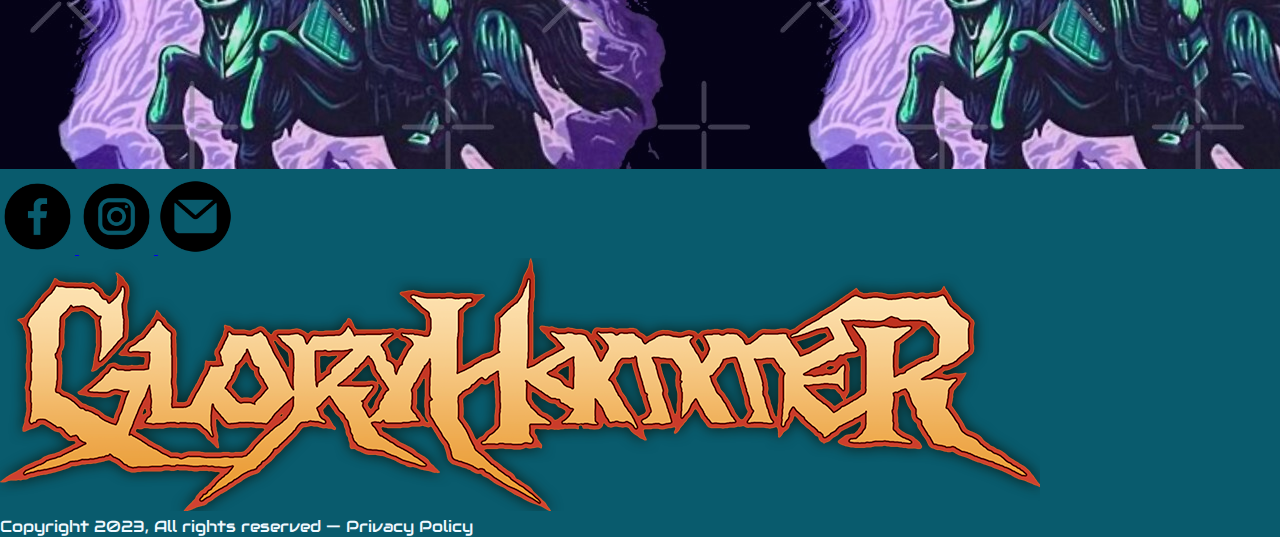
==== commit 2f55a485: "Pasada la página al inglés y detalles retocados" ====
--- a/Index.html
+++ b/Index.html
@@ -3,8 +3,8 @@
 <head>
   <meta charset="UTF-8">
   <meta name="viewport" content="width=device-width, initial-scale=1.0">
-  <meta name="description" content="Página no official de la banda Gloryhammer. Esta es una tarea para 
-  coderhouse, algunos textos están en ingles por cuestiones de tiempo. Version 3.0">
+  <meta name="description" content="Unnoficial Gloryhammer band page. Esta es una tarea para 
+  coderhouse, some parts may be in spanish. version 3.0">
   <meta name="keywords"  content="Gloryhammer, Fife, Dundee">
   <link rel="shortcut icon" href="./src/img/favicon.png" type="image/x-icon">
   <title>GloryhammerUnofficial Page 3</title>
@@ -26,11 +26,11 @@
             </button>
           <div class="collapse navbar-collapse" id="navbarNavAltMarkup">
             <div class="navbar-nav">
-              <a class="nav-link hover" href="pages/musica.html">MUSICA</a>
-              <a class="nav-link hover" href="pages/banda.html">LA BANDA</a>
+              <a class="nav-link hover" href="pages/musica.html">MUSIC</a>
+              <a class="nav-link hover" href="pages/banda.html">THE BAND</a>
               <a class="nav-link hover" href="pages\lore.html">LORE</a>
               <a class="nav-link hover" href="pages/tour.html">TOUR</a>
-              <a class="nav-link hover" href="https://napalmrecords.com/deutsch/gloryhammer" target="_blank">TIENDAS</a>
+              <a class="nav-link hover" href="https://napalmrecords.com/deutsch/gloryhammer" target="_blank">STORE</a>
             </div>
           </div>
         </div>
@@ -171,10 +171,10 @@
     <!-- RoboPrince -->
     <div class="row">
       <div class="col elemento">
-        <p>Animacion debajo :D</p>
-      </div>
-    </div>
-    <div class="pj__hootsman">
+        
+      </div>
+    </div>
+    <div class="pj__roboprince">
       <div class="row  animacion__roboprince p-3">
         <div class="col-sm-12 col-lg-6 col ">
           <h3>
@@ -202,26 +202,26 @@
         <div class="col-sm-12 col-md-3">
           <div class="redes">
             <a href="https://www.facebook.com/gloryhammer" target="_blank">
-            <img class="redes_icono" src="src/img/facebook .png" alt="página de facebook">   
+            <img class="redes_icono" src="./src/img/facebook .png" alt="facebook page">   
             </a>
             <a href="https://www.instagram.com/gloryhammerofficial/" target="_blank">
-                <img class="redes_icono" src="src/img/instagram.png" alt="página de instagram">
+                <img class="redes_icono" src="./src/img/instagram.png" alt="instagram page">
             </a>
             <a href="mailto:BAND@GLORYHAMMER.COM" target="_blank">
-                <img class="redes_icono" src="src/img/email.png" alt="Correo electrónico">
+                <img class="redes_icono" src="./src/img/email.png" alt="mail">
             </a>
           </div>
         </div>
         <div class="col-sm-12 col-md-6 ">
           <div class="foot2 letras_blancas">
-            <img class="imagen_footer img-fluid" src="src\img\logo.png" alt="logoFooter">
+            <img class="imagen_footer img-fluid" src="./src\img\logo.png" alt="logoFooter">
             <div>
-                <p>Copyright 2023, Todos los derechos reservados   —   Politica de Privacidad</p>
-            </div>
-          </div>
-        </div>
-      </div>
-    </div>
-  </footer>
+                <p>Copyright 2023, All rights reserved   —   Privacy Policy</p>
+            </div>
+          </div>
+        </div>
+      </div>
+    </div>
+   </footer>
 </body>
 </html>--- a/style.css
+++ b/style.css
@@ -16,6 +16,10 @@
 
 .pj__zargothrax {
   background-color: #491111;
+}
+
+.pj__roboprince {
+  background-color: rgba(49, 18, 224, 0.1019607843);
 }
 
 * {
@@ -118,6 +122,7 @@
 
 .animacion__roboprince:hover {
   opacity: 1;
+  color: #ffe7c7;
 }
 
 @media screen and (max-width: 375px) {
